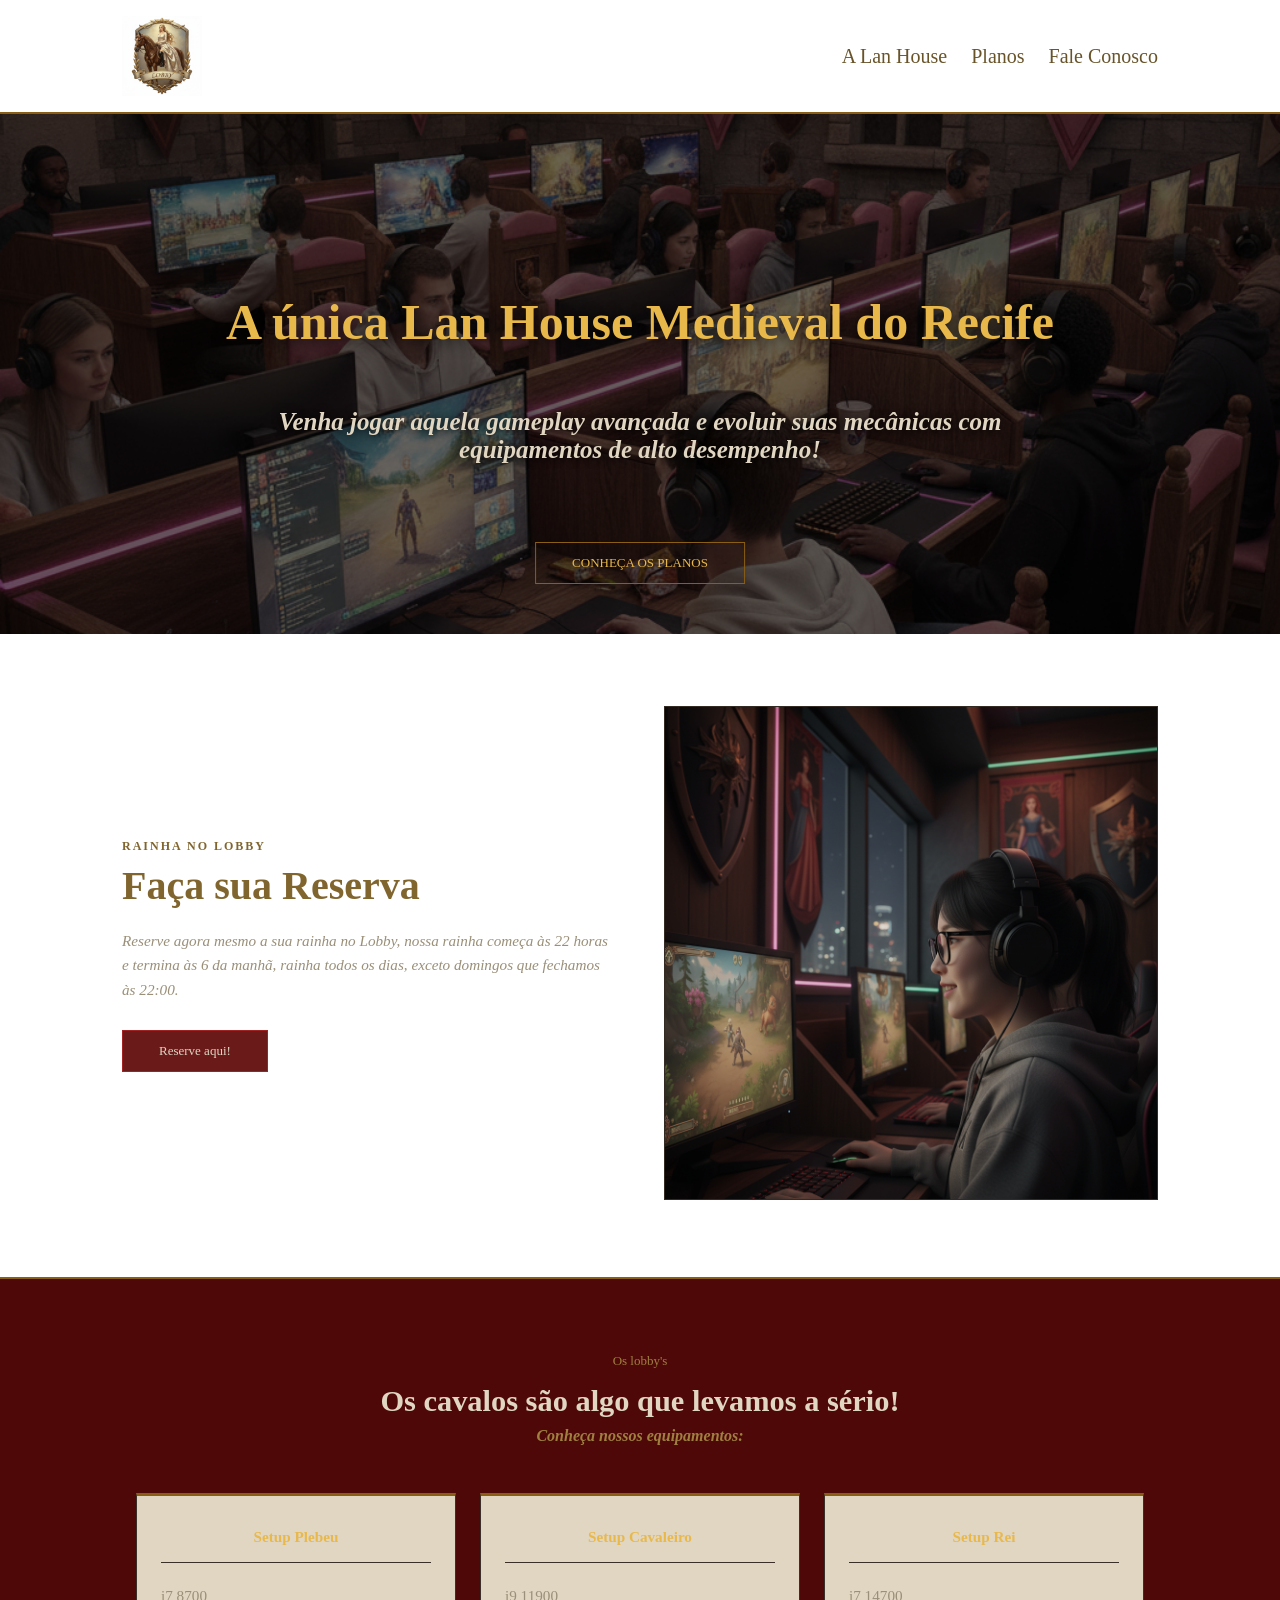
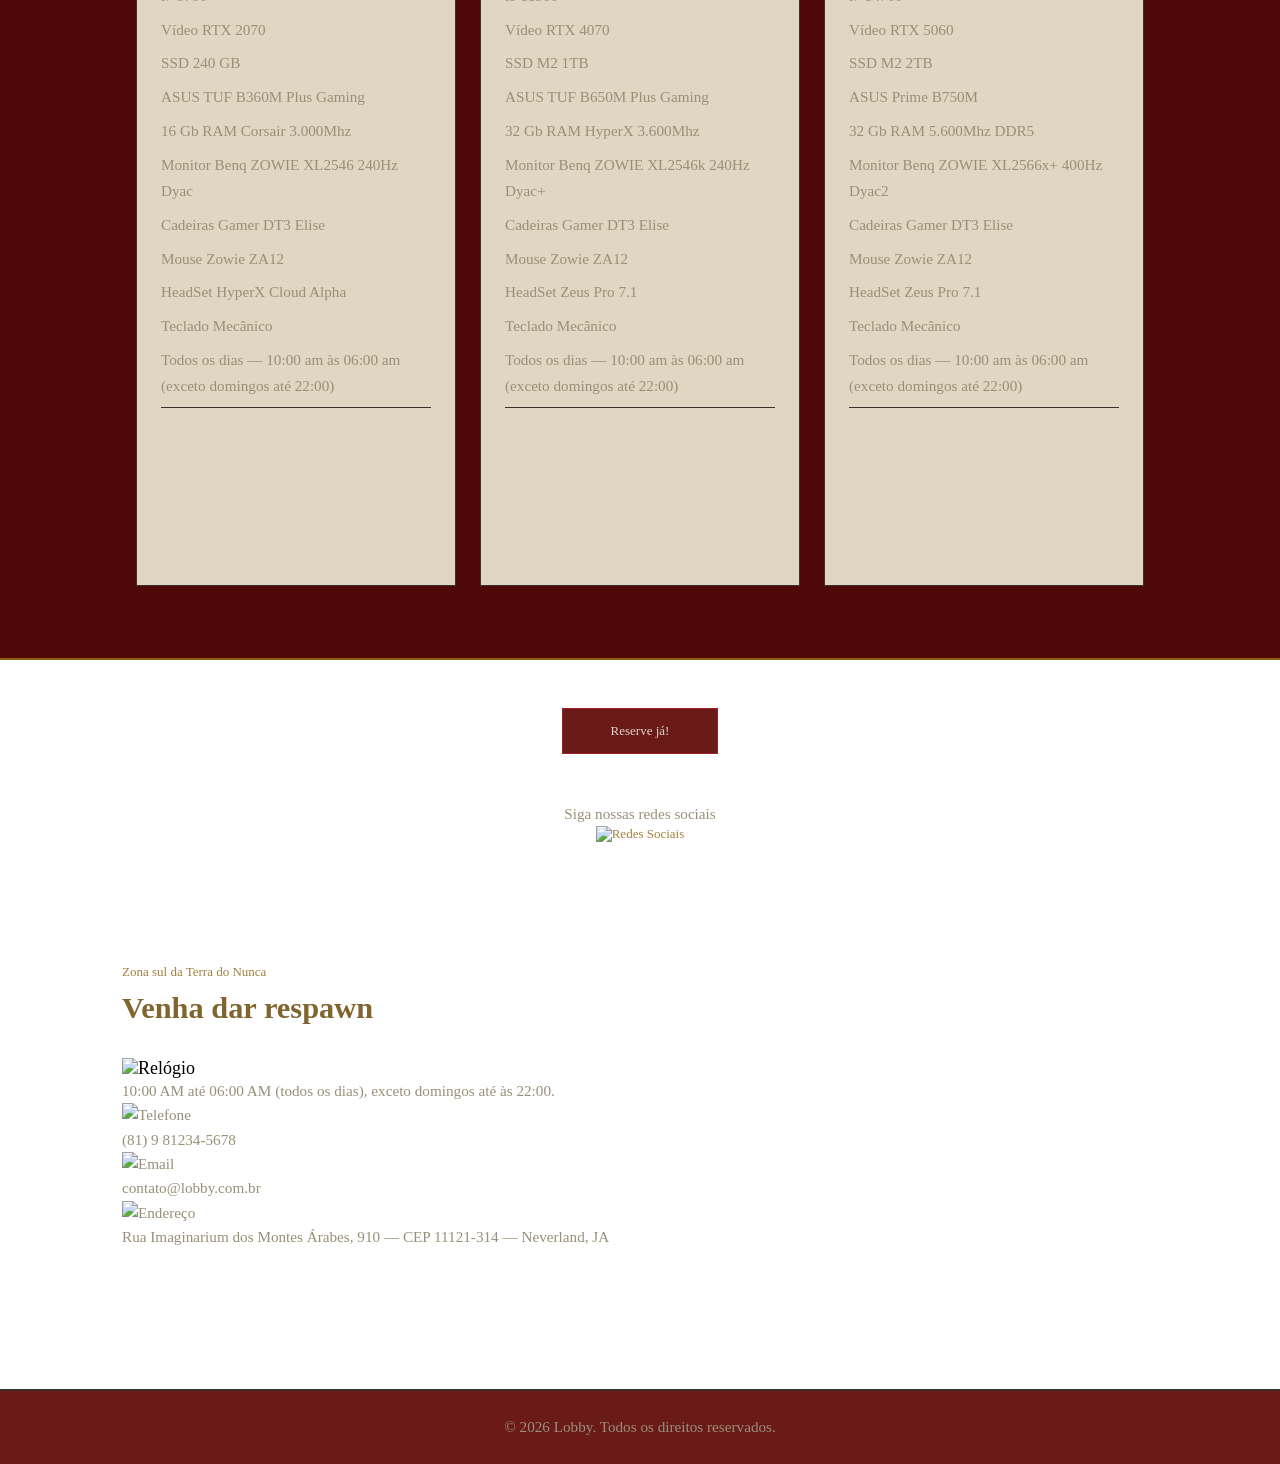
==== index.html @ e4a9f6ae "implementando css e ajustando o html" ====
<!DOCTYPE html>
<html lang="pt-br">

<head>
  <meta charset="UTF-8">
  <meta name="viewport" content="width=device-width, initial-scale=1.0">
  <link rel="stylesheet" href="./css/style.css">
  <title>Lobby</title>
</head>

<body>

  <header class="navbar">
    <div class="header">
      <img id="logo" src="./img/brasao lobby.png" alt="Logo lobby">
      <nav class="nav-links">
        <a href="">A Lan House</a>
        <a href="">Planos</a>
        <a href="">Fale Conosco</a>
      </nav>
    </div>
  </header>

  <main>

    <div class="pai">
      <img id="clientesJogando" src="./img/clientes jogando.png" alt="clientes jogando na lan house">
      <h1 id="textoCima">A única Lan House Medieval do Recife</h1>
      <h3 id="textoMeio">Venha jogar aquela gameplay avançada e evoluir suas mecânicas com equipamentos de alto desempenho!</h3>
      <button id="butaoConheca">CONHEÇA OS PLANOS</button>
    </div>

    <div class="rainha">
      <div class="rainhaTexto">
        <h1 id="tituloTag">RAINHA NO LOBBY</h1>
        <h1 id="tituloPrincipal">Faça sua Reserva</h1>
        <p>Reserve agora mesmo a sua rainha no Lobby, nossa rainha começa às 22 horas e termina às 6 da manhã, rainha todos os dias, exceto domingos que fechamos às 22:00.</p>
        <button>Reserve aqui!</button>
      </div>
      <div class="rainhaImg">
        <img src="./img/cliente concentrada.png" alt="Cliente concentrada">
      </div>
    </div>

    <div class="container">
      <p>Os lobby's</p>
      <h2>Os cavalos são algo que levamos a sério!</h2>
      <h3>Conheça nossos equipamentos:</h3>

      <div class="flex-item">

        <div class="item">
          <h4>Setup Plebeu</h4>
          <ul>
            <li>i7 8700</li>
            <li>Vídeo RTX 2070</li>
            <li>SSD 240 GB</li>
            <li>ASUS TUF B360M Plus Gaming</li>
            <li>16 Gb RAM Corsair 3.000Mhz</li>
            <li>Monitor Benq ZOWIE XL2546 240Hz Dyac</li>
            <li>Cadeiras Gamer DT3 Elise</li>
            <li>Mouse Zowie ZA12</li>
            <li>HeadSet HyperX Cloud Alpha</li>
            <li>Teclado Mecânico</li>
            <li>Todos os dias — 10:00 am às 06:00 am (exceto domingos até 22:00)</li>
            <li class="valores">
              Avulso: R$ 14,00<br>
              Pacote 3h: R$ 36,00<br>
              Pacote 6h: R$ 70,00<br>
              Pacote 8h: R$ 90,00<br>
              Corujão: R$ 115,00</li>
          </ul>
        </div>

        <div class="item">
          <h4>Setup Cavaleiro</h4>
          <ul>
            <li>i9 11900</li>
            <li>Vídeo RTX 4070</li>
            <li>SSD M2 1TB</li>
            <li>ASUS TUF B650M Plus Gaming</li>
            <li>32 Gb RAM HyperX 3.600Mhz</li>
            <li>Monitor Benq ZOWIE XL2546k 240Hz Dyac+</li>
            <li>Cadeiras Gamer DT3 Elise</li>
            <li>Mouse Zowie ZA12</li>
            <li>HeadSet Zeus Pro 7.1</li>
            <li>Teclado Mecânico</li>
            <li>Todos os dias — 10:00 am às 06:00 am (exceto domingos até 22:00)</li>
            <li class="valores">
              Avulso: R$ 16,00<br>
              Pacote 3h: R$ 45,00<br>
              Pacote 6h: R$ 85,00<br>
              Pacote 8h: R$ 110,00<br>
              Corujão: R$ 130,00</li>
          </ul>
        </div>

        <div class="item">
          <h4>Setup Rei</h4>
          <ul>
            <li>i7 14700</li>
            <li>Vídeo RTX 5060</li>
            <li>SSD M2 2TB</li>
            <li>ASUS Prime B750M</li>
            <li>32 Gb RAM 5.600Mhz DDR5</li>
            <li>Monitor Benq ZOWIE XL2566x+ 400Hz Dyac2</li>
            <li>Cadeiras Gamer DT3 Elise</li>
            <li>Mouse Zowie ZA12</li>
            <li>HeadSet Zeus Pro 7.1</li>
            <li>Teclado Mecânico</li>
            <li>Todos os dias — 10:00 am às 06:00 am (exceto domingos até 22:00)</li>
            <li class="valores">
              Avulso: R$ 18,00<br>
              Pacote 3h: R$ 50,00<br>
              Pacote 6h: R$ 95,00<br>
              Pacote 8h: R$ 125,00<br>
              Corujão: R$ 150,00</li>
          </ul>
        </div>

      </div>
    
    </div>

      <button class="btnReserva">Reserve já!</button>
    </section>

    <section class="redesSociais">
      <p>Siga nossas redes sociais</p>
      <img src="" alt="Redes Sociais" id="redesSociais">
    </section>

    <section class="contato">
      <div class="contatoTexto">
        <p class="contatoTag">Zona sul da Terra do Nunca</p>
        <h3>Venha dar respawn</h3>
        <div class="contato-info">
          <img src="" alt="Relógio">
          <p>10:00 AM até 06:00 AM (todos os dias), exceto domingos até às 22:00.</p>
        </div>
        <div class="contatoInfo">
          <img src="" alt="Telefone">
          <p>(81) 9 81234-5678</p>
        </div>
        <div class="contatoInfo">
          <img src="" alt="Email">
          <p>contato@lobby.com.br</p>
        </div>
        <div class="contatoInfo">
          <img src="" alt="Endereço">
          <p>Rua Imaginarium dos Montes Árabes, 910 — CEP 11121-314 — Neverland, JA</p>
        </div>
      </div>
      <div class="contato-mapa">
        <iframe
          src="https://www.google.com/maps/embed?pb=!1m18!1m12!1m3!1d303489.3797842228!2d-34.996621521874985!3d-7.655274300000003!2m3!1f0!2f0!3f0!3m2!1i1024!2i768!4f13.1!3m3!1m2!1s0x7ab5d004c0c1c77%3A0x154f87328daaef0c!2sNeverland!5e1!3m2!1spt-BR!2sbr!4v1779246583661!5m2!1spt-BR!2sbr"
          width="100%" height="350" style="border:0;" allowfullscreen="" loading="lazy"
          referrerpolicy="no-referrer-when-downgrade">
        </iframe>
      </div>
    </section>

  </main>

  <footer class="footer">
    <p>© 2026 Lobby. Todos os direitos reservados.</p>
  </footer>

  <script src="./script.js"></script>
</body>

</html>
---- css/style.css ----
* {
  margin: 0;
  padding: 0;
  box-sizing: border-box;
}

body {
  font-family: 'Crimson Text', serif;
  font-size: 18px;
}

.navbar {
  background-color: #fff;
  border-bottom: 2px solid #8a5e14;
}

.header {
  display: flex;
  align-items: center;
  justify-content: space-between;
  max-width: 1100px;
  margin: 0 auto;
  padding: 16px 32px;
}

#logo {
  height: 80px;
  width: 80px;
  object-fit: contain;
}

.nav-links {
  display: flex;
  gap: 24px;
}

.nav-links a {
  color: #69542a;
  text-decoration: none;
  font-family: 'Cinzel', serif;
  font-size: 20px;
  transition: color 0.2s;
}

.nav-links a:hover {
  color: #a08040;
}

.pai {
  position: relative;
}

.pai #clientesJogando {
  width: 100%;
  height: 520px;
  object-fit: cover;
  display: block;
  filter: brightness(0.4) sepia(0.2);
}

.pai h1 {
  position: absolute;
  top: 40%;
  left: 50%;
  transform: translate(-50%, -50%);
  text-align: center;
  width: 80%;
  font-family: 'Cinzel', serif;
  font-size: 50px;
  color: #e8b84b;
  text-shadow: 0 2px 16px rgba(0,0,0,0.8);
}

.pai h3 {
  position: absolute;
  top: 62%;
  left: 50%;
  transform: translate(-50%, -50%);
  text-align: center;
  width: 60%;
  font-size: 25px;
  font-style: italic;
  color: #e0d6c2;
  text-shadow: 0 1px 10px rgba(0,0,0,0.9);
}

.pai button {
  position: absolute;
  bottom: 50px;
  left: 50%;
  transform: translateX(-50%);
  background: transparent;
  color: #e8b84b;
  border: 1px solid #8a5e14;
  font-family: 'Cinzel', serif;
  font-size: 13px;
  padding: 12px 36px;
  cursor: pointer;
  transition: background 0.2s, color 0.2s;
}

.pai button:hover {
  background: #8a5e14;
  color: #fff;
}

.rainha {
  display: flex;
  align-items: center;
  gap: 48px;
  max-width: 1100px;
  margin: 0 auto;
  padding: 72px 32px;
}

.rainhaTexto {
  flex: 1;
}

#tituloTag {
  font-family: 'Cinzel', serif;
  font-size: 12px;
  font-weight: bold;
  color: #81652e;
  letter-spacing: 2px;
  margin-bottom: 8px;
}

#tituloPrincipal {
  font-family: 'Cinzel', serif;
  font-size: 2.5rem;
  color: #81652e;
  margin: 0 0 20px;
}

.rainhaTexto p {
  color: #9a8f78;
  font-style: italic;
  margin-bottom: 28px;
  line-height: 1.6;
}

.rainhaTexto button {
  background: #6b1a1a;
  color: #e0d6c2;
  border: 1px solid #a02222;
  font-family: 'Cinzel', serif;
  font-size: 13px;
  padding: 12px 36px;
  cursor: pointer;
  transition: background 0.2s;
}

.rainhaTexto button:hover {
  background: #a02222;
}

.rainhaImg {
  flex: 1;
}

.rainhaImg img {
  width: 100%;
  border: 1px solid #3a3028;
  filter: brightness(0.85) sepia(0.1);
}

.container {
  background: #4e0808;
  border-top: 2px solid #8a5e14;
  border-bottom: 2px solid #8a5e14;
  padding: 72px 32px;
  text-align: center;
}

.container > p {
  font-family: 'Cinzel', serif;
  font-size: 13px;
  color: #a08040;
  margin-bottom: 12px;
}

.container > h2 {
  font-family: 'Cinzel', serif;
  font-size: 1.9rem;
  color: #e0d6c2;
  margin-bottom: 8px;
}

.container > h3 {
  font-size: 1rem;
  font-style: italic;
  color: #a08040;
  margin-bottom: 48px;
}

.flex-item {
  display: flex;
  gap: 24px;
  justify-content: center;
  flex-wrap: wrap;
}

.item {
  flex: 1;
  min-width: 260px;
  max-width: 320px;
  background: #e0d6c2;
  border: 1px solid #3a3028;
  border-top: 3px solid #8a5e14;
  padding: 32px 24px;
  text-align: left;
  transition: border-top-color 0.2s;
}

.item:hover {
  border-top-color: #e8b84b;
}

.item h4 {
  font-family: 'Cinzel', serif;
  font-size: 0.95rem;
  color: #e8b84b;
  text-align: center;
  padding-bottom: 16px;
  margin-bottom: 20px;
  border-bottom: 1px solid #3a3028;
}

.item ul {
  list-style: none;
  padding: 0;
}

.item li {
  color: #9a8f78;
  font-size: 0.95rem;
  line-height: 1.7;
  margin-bottom: 8px;
}

.item li.valores {
  color: #e0d6c2;
  border-top: 1px solid #3a3028;
  padding-top: 16px;
  margin-top: 8px;
  margin-bottom: 0;
}

.btnReserva {
  display: block;
  margin: 48px auto 0;
  background: #6b1a1a;
  color: #e0d6c2;
  border: 1px solid #a02222;
  font-family: 'Cinzel', serif;
  font-size: 13px;
  padding: 14px 48px;
  cursor: pointer;
  transition: background 0.2s;
}

.btnReserva:hover {
  background: #a02222;
}

.redesSociais {
  text-align: center;
  padding: 48px 32px;
  font-family: 'Cinzel', serif;
  font-size: 13px;
  color: #a08040;
}

.contato {
  display: flex;
  align-items: flex-start;
  gap: 48px;
  max-width: 1100px;
  margin: 0 auto;
  padding: 72px 32px;
}

.contatoTexto {
  flex: 1;
}

.contatoTag {
  font-family: 'Cinzel', serif;
  font-size: 13px;
  color: #a08040;
  margin-bottom: 8px;
}

.contatoTexto h3 {
  font-family: 'Cinzel', serif;
  font-size: 1.9rem;
  color: #81652e;
  margin-bottom: 32px;
}

.contatoInfo img {
  width: 20px;
  height: 20px;
  object-fit: contain;
}

.contatoInfo p {
  color: #9a8f78;
  font-size: 0.95rem;
  line-height: 1.6;
}

.contatoInfo, p {
  color: #9a8f78;
  font-size: 0.95rem;
  line-height: 1.6;
}

.contatoMapa {
  flex: 1;
}

.contatoMapa iframe {
  width: 100%;
  border: 1px solid #3a3028;
}

.footer {
  background: #6b1a1a;
  border-top: 2px solid #3a3028;
  text-align: center;
  padding: 24px 32px;
  font-family: 'Cinzel', serif;
  font-size: 12px;
  color: #69542a;
}
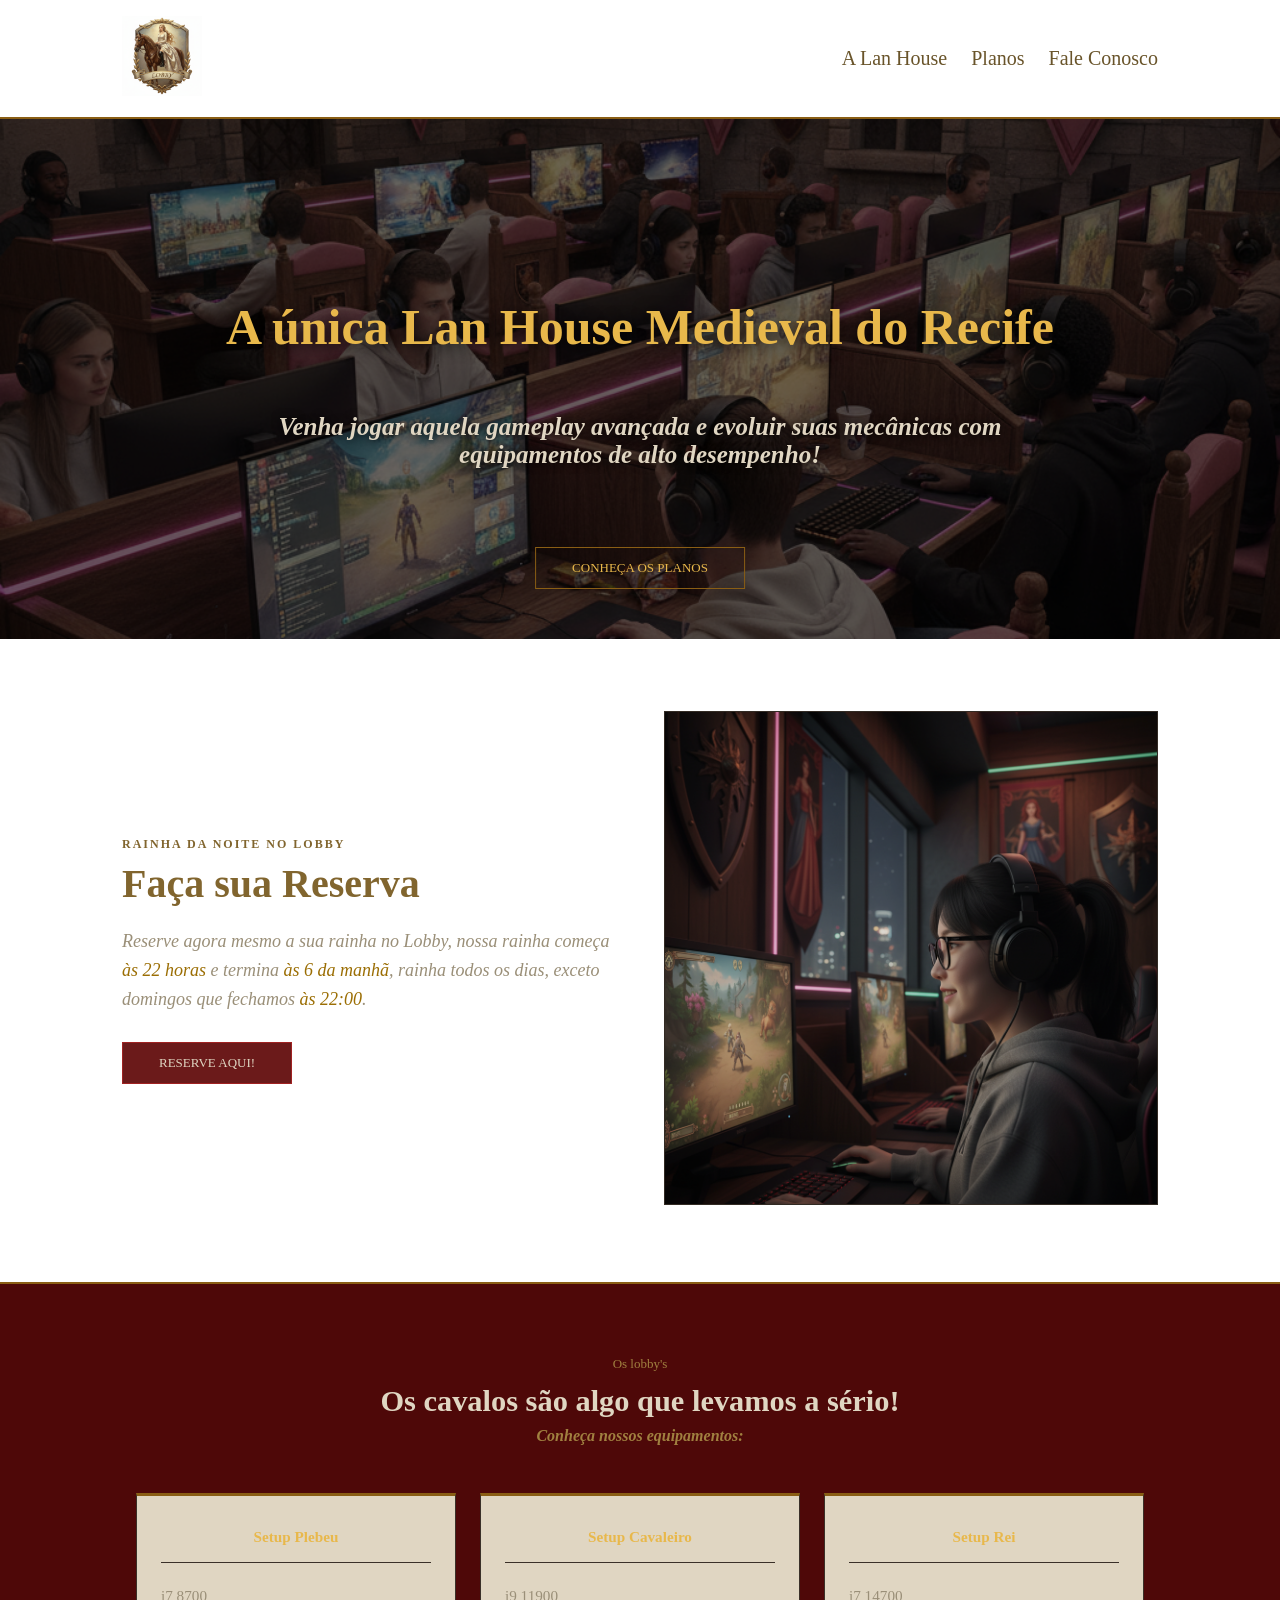
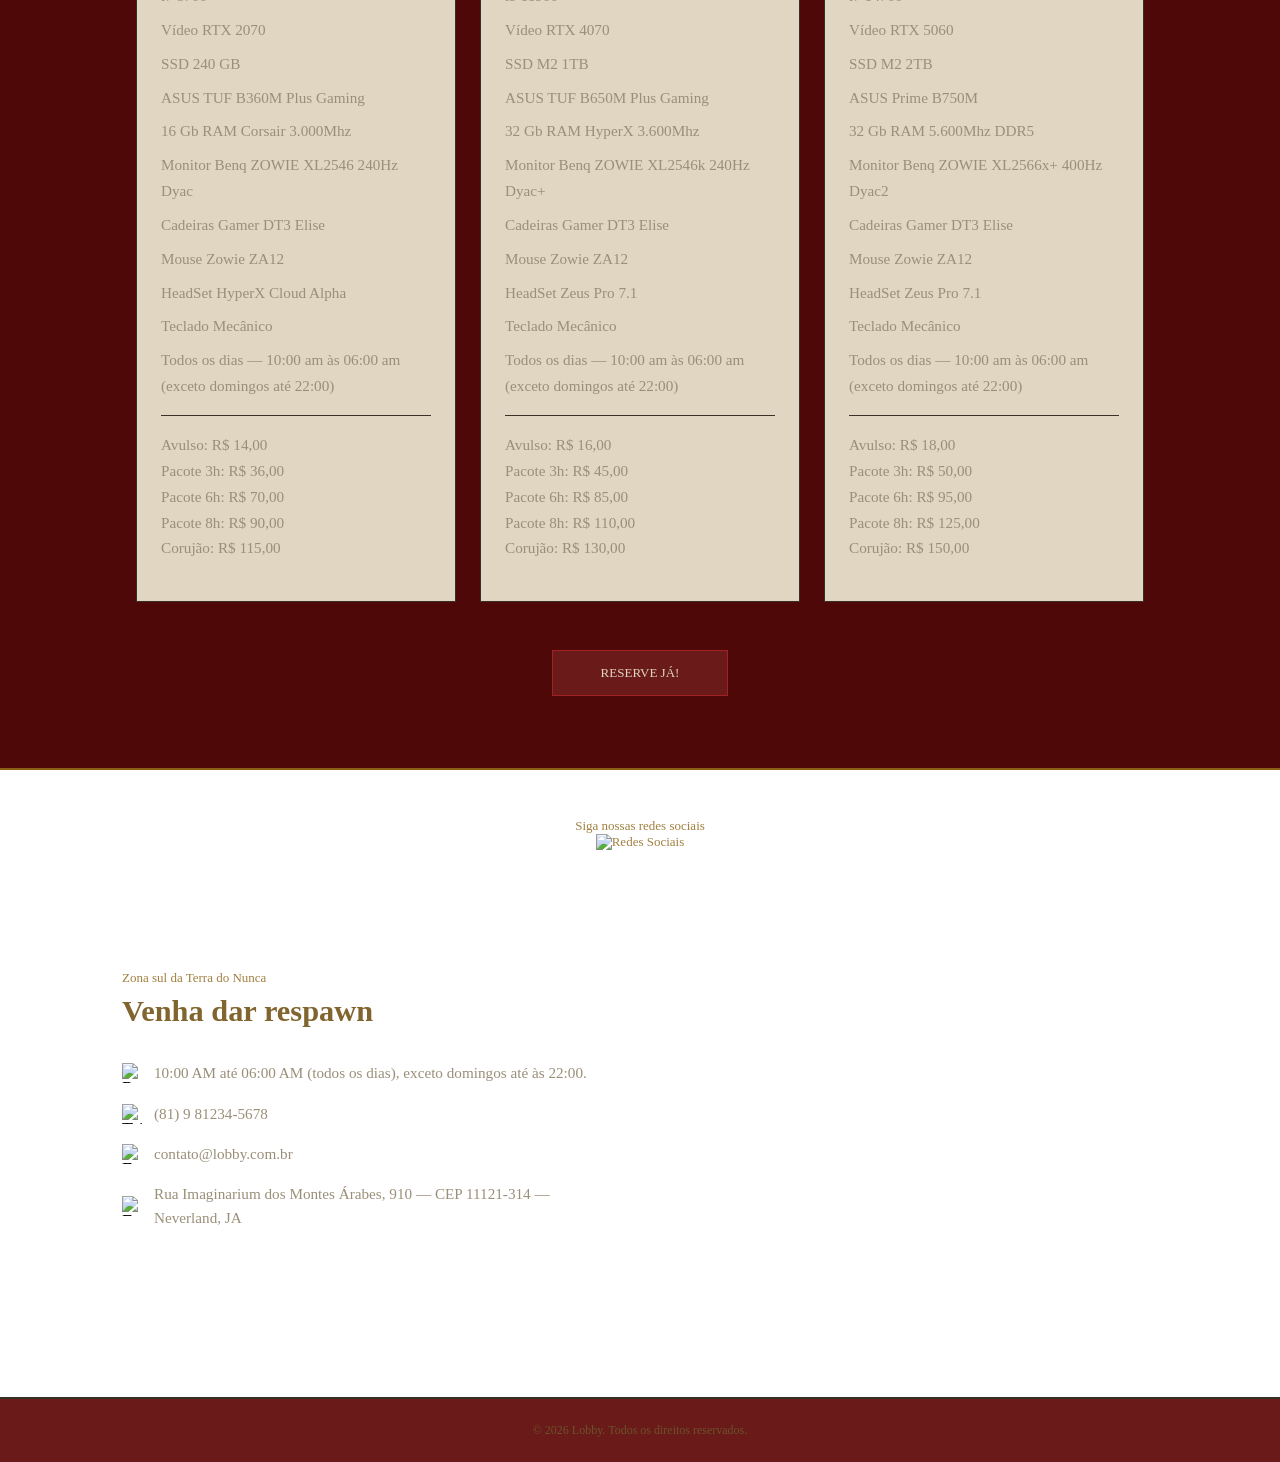
==== commit 299c4ce0: "Adicicionando forms" ====
--- a/index.html
+++ b/index.html
@@ -12,10 +12,10 @@
 
   <header class="navbar">
     <div class="header">
-      <img id="logo" src="./img/brasao lobby.png" alt="Logo lobby">
+      <a href="./index.html"><img id="logo" src="./img/brasao lobby.png" alt="Logo lobby"></a>
       <nav class="nav-links">
         <a href="">A Lan House</a>
-        <a href="">Planos</a>
+        <a href="./forms.html">Planos</a>
         <a href="">Fale Conosco</a>
       </nav>
     </div>
@@ -23,33 +23,36 @@
 
   <main>
 
-    <div class="pai">
-      <img id="clientesJogando" src="./img/clientes jogando.png" alt="clientes jogando na lan house">
-      <h1 id="textoCima">A única Lan House Medieval do Recife</h1>
-      <h3 id="textoMeio">Venha jogar aquela gameplay avançada e evoluir suas mecânicas com equipamentos de alto desempenho!</h3>
-      <button id="butaoConheca">CONHEÇA OS PLANOS</button>
-    </div>
+    <section class="hero">
+      <img id="hero-imagem" src="./img/clientes jogando.png" alt="Clientes jogando na lan house">
+      <h1 id="hero-titulo">A única Lan House Medieval do Recife</h1>
+      <h3 id="hero-subtitulo">Venha jogar aquela gameplay avançada e evoluir suas mecânicas com equipamentos de alto
+        desempenho!</h3>
+      <button id="hero-botao">CONHEÇA OS PLANOS</button>
+    </section>
 
-    <div class="rainha">
-      <div class="rainhaTexto">
-        <h1 id="tituloTag">RAINHA NO LOBBY</h1>
-        <h1 id="tituloPrincipal">Faça sua Reserva</h1>
-        <p>Reserve agora mesmo a sua rainha no Lobby, nossa rainha começa às 22 horas e termina às 6 da manhã, rainha todos os dias, exceto domingos que fechamos às 22:00.</p>
+    <section class="banner-reserva">
+      <div class="banner-reserva-texto">
+        <h1 class="banner-reserva-tag">RAINHA DA NOITE NO LOBBY</h1>
+        <h1 class="banner-reserva-titulo">Faça sua Reserva</h1>
+        <p>Reserve agora mesmo a sua rainha no Lobby, nossa rainha começa <span>às 22 horas</span> e termina <span>às 6
+            da manhã</span>, rainha
+          todos os dias, exceto domingos que fechamos <span>às 22:00</span>.</p>
         <button>Reserve aqui!</button>
       </div>
-      <div class="rainhaImg">
+      <div class="banner-reserva-imagem">
         <img src="./img/cliente concentrada.png" alt="Cliente concentrada">
       </div>
-    </div>
+    </section>
 
-    <div class="container">
-      <p>Os lobby's</p>
-      <h2>Os cavalos são algo que levamos a sério!</h2>
-      <h3>Conheça nossos equipamentos:</h3>
+    <section class="planos-container">
+      <p class="planos-tag">Os lobby's</p>
+      <h2 class="planos-titulo">Os cavalos são algo que levamos a sério!</h2>
+      <h3 class="planos-subtitulo">Conheça nossos equipamentos:</h3>
 
-      <div class="flex-item">
+      <div class="planos-lista">
 
-        <div class="item">
+        <div class="plano-item">
           <h4>Setup Plebeu</h4>
           <ul>
             <li>i7 8700</li>
@@ -63,16 +66,20 @@
             <li>HeadSet HyperX Cloud Alpha</li>
             <li>Teclado Mecânico</li>
             <li>Todos os dias — 10:00 am às 06:00 am (exceto domingos até 22:00)</li>
-            <li class="valores">
-              Avulso: R$ 14,00<br>
-              Pacote 3h: R$ 36,00<br>
-              Pacote 6h: R$ 70,00<br>
-              Pacote 8h: R$ 90,00<br>
-              Corujão: R$ 115,00</li>
+            <div class="plano-valores">
+              <ul>
+                <li>
+                  Avulso: R$ 14,00<br>
+                  Pacote 3h: R$ 36,00<br>
+                  Pacote 6h: R$ 70,00<br>
+                  Pacote 8h: R$ 90,00<br>
+                  Corujão: R$ 115,00</li>
+              </ul>
+            </div>
           </ul>
         </div>
 
-        <div class="item">
+        <div class="plano-item">
           <h4>Setup Cavaleiro</h4>
           <ul>
             <li>i9 11900</li>
@@ -86,7 +93,7 @@
             <li>HeadSet Zeus Pro 7.1</li>
             <li>Teclado Mecânico</li>
             <li>Todos os dias — 10:00 am às 06:00 am (exceto domingos até 22:00)</li>
-            <li class="valores">
+            <li class="plano-valores">
               Avulso: R$ 16,00<br>
               Pacote 3h: R$ 45,00<br>
               Pacote 6h: R$ 85,00<br>
@@ -95,7 +102,7 @@
           </ul>
         </div>
 
-        <div class="item">
+        <div class="plano-item">
           <h4>Setup Rei</h4>
           <ul>
             <li>i7 14700</li>
@@ -109,7 +116,7 @@
             <li>HeadSet Zeus Pro 7.1</li>
             <li>Teclado Mecânico</li>
             <li>Todos os dias — 10:00 am às 06:00 am (exceto domingos até 22:00)</li>
-            <li class="valores">
+            <li class="plano-valores">
               Avulso: R$ 18,00<br>
               Pacote 3h: R$ 50,00<br>
               Pacote 6h: R$ 95,00<br>
@@ -119,38 +126,45 @@
         </div>
 
       </div>
-    
-    </div>
 
-      <button class="btnReserva">Reserve já!</button>
+      <button class="planos-botao-reserva">Reserve já!</button>
     </section>
 
-    <section class="redesSociais">
+    <section class="redes-sociais">
       <p>Siga nossas redes sociais</p>
-      <img src="" alt="Redes Sociais" id="redesSociais">
+      <img src="" alt="Redes Sociais">
     </section>
 
     <section class="contato">
-      <div class="contatoTexto">
-        <p class="contatoTag">Zona sul da Terra do Nunca</p>
+
+      <div class="contato-texto">
+
+        <p class="contato-tag">Zona sul da Terra do Nunca</p>
+
         <h3>Venha dar respawn</h3>
+
         <div class="contato-info">
           <img src="" alt="Relógio">
           <p>10:00 AM até 06:00 AM (todos os dias), exceto domingos até às 22:00.</p>
         </div>
-        <div class="contatoInfo">
+
+        <div class="contato-info">
           <img src="" alt="Telefone">
           <p>(81) 9 81234-5678</p>
         </div>
-        <div class="contatoInfo">
+
+        <div class="contato-info">
           <img src="" alt="Email">
           <p>contato@lobby.com.br</p>
         </div>
-        <div class="contatoInfo">
+
+        <div class="contato-info">
           <img src="" alt="Endereço">
           <p>Rua Imaginarium dos Montes Árabes, 910 — CEP 11121-314 — Neverland, JA</p>
         </div>
+
       </div>
+
       <div class="contato-mapa">
         <iframe
           src="https://www.google.com/maps/embed?pb=!1m18!1m12!1m3!1d303489.3797842228!2d-34.996621521874985!3d-7.655274300000003!2m3!1f0!2f0!3f0!3m2!1i1024!2i768!4f13.1!3m3!1m2!1s0x7ab5d004c0c1c77%3A0x154f87328daaef0c!2sNeverland!5e1!3m2!1spt-BR!2sbr!4v1779246583661!5m2!1spt-BR!2sbr"
@@ -158,6 +172,7 @@
           referrerpolicy="no-referrer-when-downgrade">
         </iframe>
       </div>
+
     </section>
 
   </main>
--- a/css/style.css
+++ b/css/style.css
@@ -46,11 +46,11 @@
   color: #a08040;
 }
 
-.pai {
+.hero {
   position: relative;
 }
 
-.pai #clientesJogando {
+#hero-imagem {
   width: 100%;
   height: 520px;
   object-fit: cover;
@@ -58,7 +58,7 @@
   filter: brightness(0.4) sepia(0.2);
 }
 
-.pai h1 {
+#hero-titulo {
   position: absolute;
   top: 40%;
   left: 50%;
@@ -68,10 +68,10 @@
   font-family: 'Cinzel', serif;
   font-size: 50px;
   color: #e8b84b;
-  text-shadow: 0 2px 16px rgba(0,0,0,0.8);
-}
-
-.pai h3 {
+  text-shadow: 0 2px 16px rgba(0, 0, 0, 0.8);
+}
+
+#hero-subtitulo {
   position: absolute;
   top: 62%;
   left: 50%;
@@ -81,10 +81,14 @@
   font-size: 25px;
   font-style: italic;
   color: #e0d6c2;
-  text-shadow: 0 1px 10px rgba(0,0,0,0.9);
-}
-
-.pai button {
+  text-shadow: 0 1px 10px rgba(0, 0, 0, 0.9);
+}
+
+span {
+  color: #9b6e04;
+}
+
+#hero-botao {
   position: absolute;
   bottom: 50px;
   left: 50%;
@@ -99,12 +103,12 @@
   transition: background 0.2s, color 0.2s;
 }
 
-.pai button:hover {
+#hero-botao:hover {
   background: #8a5e14;
   color: #fff;
 }
 
-.rainha {
+.banner-reserva {
   display: flex;
   align-items: center;
   gap: 48px;
@@ -113,11 +117,11 @@
   padding: 72px 32px;
 }
 
-.rainhaTexto {
+.banner-reserva-texto {
   flex: 1;
 }
 
-#tituloTag {
+.banner-reserva-tag {
   font-family: 'Cinzel', serif;
   font-size: 12px;
   font-weight: bold;
@@ -126,21 +130,21 @@
   margin-bottom: 8px;
 }
 
-#tituloPrincipal {
+.banner-reserva-titulo {
   font-family: 'Cinzel', serif;
   font-size: 2.5rem;
   color: #81652e;
   margin: 0 0 20px;
 }
 
-.rainhaTexto p {
+.banner-reserva-texto p {
   color: #9a8f78;
   font-style: italic;
   margin-bottom: 28px;
   line-height: 1.6;
 }
 
-.rainhaTexto button {
+.banner-reserva-texto button {
   background: #6b1a1a;
   color: #e0d6c2;
   border: 1px solid #a02222;
@@ -149,23 +153,26 @@
   padding: 12px 36px;
   cursor: pointer;
   transition: background 0.2s;
-}
-
-.rainhaTexto button:hover {
+  text-transform: uppercase;
+}
+
+.banner-reserva-texto button:hover {
   background: #a02222;
-}
-
-.rainhaImg {
+  background: #e8b84b;
+  color: #000000;
+}
+
+.banner-reserva-imagem {
   flex: 1;
 }
 
-.rainhaImg img {
+.banner-reserva-imagem img {
   width: 100%;
   border: 1px solid #3a3028;
   filter: brightness(0.85) sepia(0.1);
 }
 
-.container {
+.planos-container {
   background: #4e0808;
   border-top: 2px solid #8a5e14;
   border-bottom: 2px solid #8a5e14;
@@ -173,35 +180,35 @@
   text-align: center;
 }
 
-.container > p {
+.planos-tag {
   font-family: 'Cinzel', serif;
   font-size: 13px;
   color: #a08040;
   margin-bottom: 12px;
 }
 
-.container > h2 {
+.planos-titulo {
   font-family: 'Cinzel', serif;
   font-size: 1.9rem;
   color: #e0d6c2;
   margin-bottom: 8px;
 }
 
-.container > h3 {
+.planos-subtitulo {
   font-size: 1rem;
   font-style: italic;
   color: #a08040;
   margin-bottom: 48px;
 }
 
-.flex-item {
+.planos-lista {
   display: flex;
   gap: 24px;
   justify-content: center;
   flex-wrap: wrap;
 }
 
-.item {
+.plano-item {
   flex: 1;
   min-width: 260px;
   max-width: 320px;
@@ -213,11 +220,11 @@
   transition: border-top-color 0.2s;
 }
 
-.item:hover {
+.plano-item:hover {
   border-top-color: #e8b84b;
 }
 
-.item h4 {
+.plano-item h4 {
   font-family: 'Cinzel', serif;
   font-size: 0.95rem;
   color: #e8b84b;
@@ -227,27 +234,27 @@
   border-bottom: 1px solid #3a3028;
 }
 
-.item ul {
+.plano-item ul {
   list-style: none;
   padding: 0;
 }
 
-.item li {
+.plano-item li {
   color: #9a8f78;
   font-size: 0.95rem;
   line-height: 1.7;
   margin-bottom: 8px;
 }
 
-.item li.valores {
+.plano-valores {
   color: #e0d6c2;
   border-top: 1px solid #3a3028;
   padding-top: 16px;
-  margin-top: 8px;
+  margin-top: 16px;
   margin-bottom: 0;
 }
 
-.btnReserva {
+.planos-botao-reserva {
   display: block;
   margin: 48px auto 0;
   background: #6b1a1a;
@@ -258,13 +265,15 @@
   padding: 14px 48px;
   cursor: pointer;
   transition: background 0.2s;
-}
-
-.btnReserva:hover {
-  background: #a02222;
-}
-
-.redesSociais {
+  text-transform: uppercase;
+}
+
+.planos-botao-reserva:hover {
+  background: #e8b84b;
+  color: #000000;
+}
+
+.redes-sociais {
   text-align: center;
   padding: 48px 32px;
   font-family: 'Cinzel', serif;
@@ -281,49 +290,109 @@
   padding: 72px 32px;
 }
 
-.contatoTexto {
+.contato-texto {
   flex: 1;
 }
 
-.contatoTag {
+.contato-tag {
   font-family: 'Cinzel', serif;
   font-size: 13px;
   color: #a08040;
   margin-bottom: 8px;
 }
 
-.contatoTexto h3 {
+.contato-texto h3 {
   font-family: 'Cinzel', serif;
   font-size: 1.9rem;
   color: #81652e;
   margin-bottom: 32px;
 }
 
-.contatoInfo img {
+.contato-info {
+  display: flex;
+  align-items: center;
+  gap: 12px;
+  margin-bottom: 16px;
+}
+
+.contato-info img {
   width: 20px;
   height: 20px;
   object-fit: contain;
 }
 
-.contatoInfo p {
+.contato-info p {
   color: #9a8f78;
   font-size: 0.95rem;
   line-height: 1.6;
 }
 
-.contatoInfo, p {
-  color: #9a8f78;
-  font-size: 0.95rem;
-  line-height: 1.6;
-}
-
-.contatoMapa {
+.contato-mapa {
   flex: 1;
 }
 
-.contatoMapa iframe {
+.contato-mapa iframe {
   width: 100%;
   border: 1px solid #3a3028;
+}
+
+.pai {
+  display: flex;
+  align-items: center;
+  justify-content: center;
+  padding: 24px 16px;
+
+}
+
+.boasVindas img {
+  width: 100%;
+  height: 300px;
+  padding: 24px 16px;
+  object-fit: contain;
+  border-radius: 750px;
+}
+
+.form {
+  display: flex;
+  flex-direction: column;
+  gap: 16px;
+  width: 100%;
+  max-width: 400px;
+  margin: 0 auto;
+  border: 1px solid #6b1a1a;
+  background-color: #e0d6c2;
+  border-radius: 6px;
+
+}
+
+input {
+  width: 100%;
+  padding: 10px 14px;
+  border: 1px solid #6b1a1a;
+  border-radius: 7px;
+  font-size: 1rem;
+  background-color: #e0d6c2;
+
+}
+
+label {
+  display: block;
+  margin-bottom: 4px;
+  font-size: 0.9rem;
+  color: #69542a;
+
+
+}
+
+select {
+  border: 1px solid #ccc;
+  border-radius: 7px;
+  padding: 8px 3px 8px 1px;
+  font-size: 1rem;
+  cursor: pointer;
+  width: 80px;
+  color: #69542a;
+
 }
 
 .footer {
@@ -334,4 +403,4 @@
   font-family: 'Cinzel', serif;
   font-size: 12px;
   color: #69542a;
-} +}
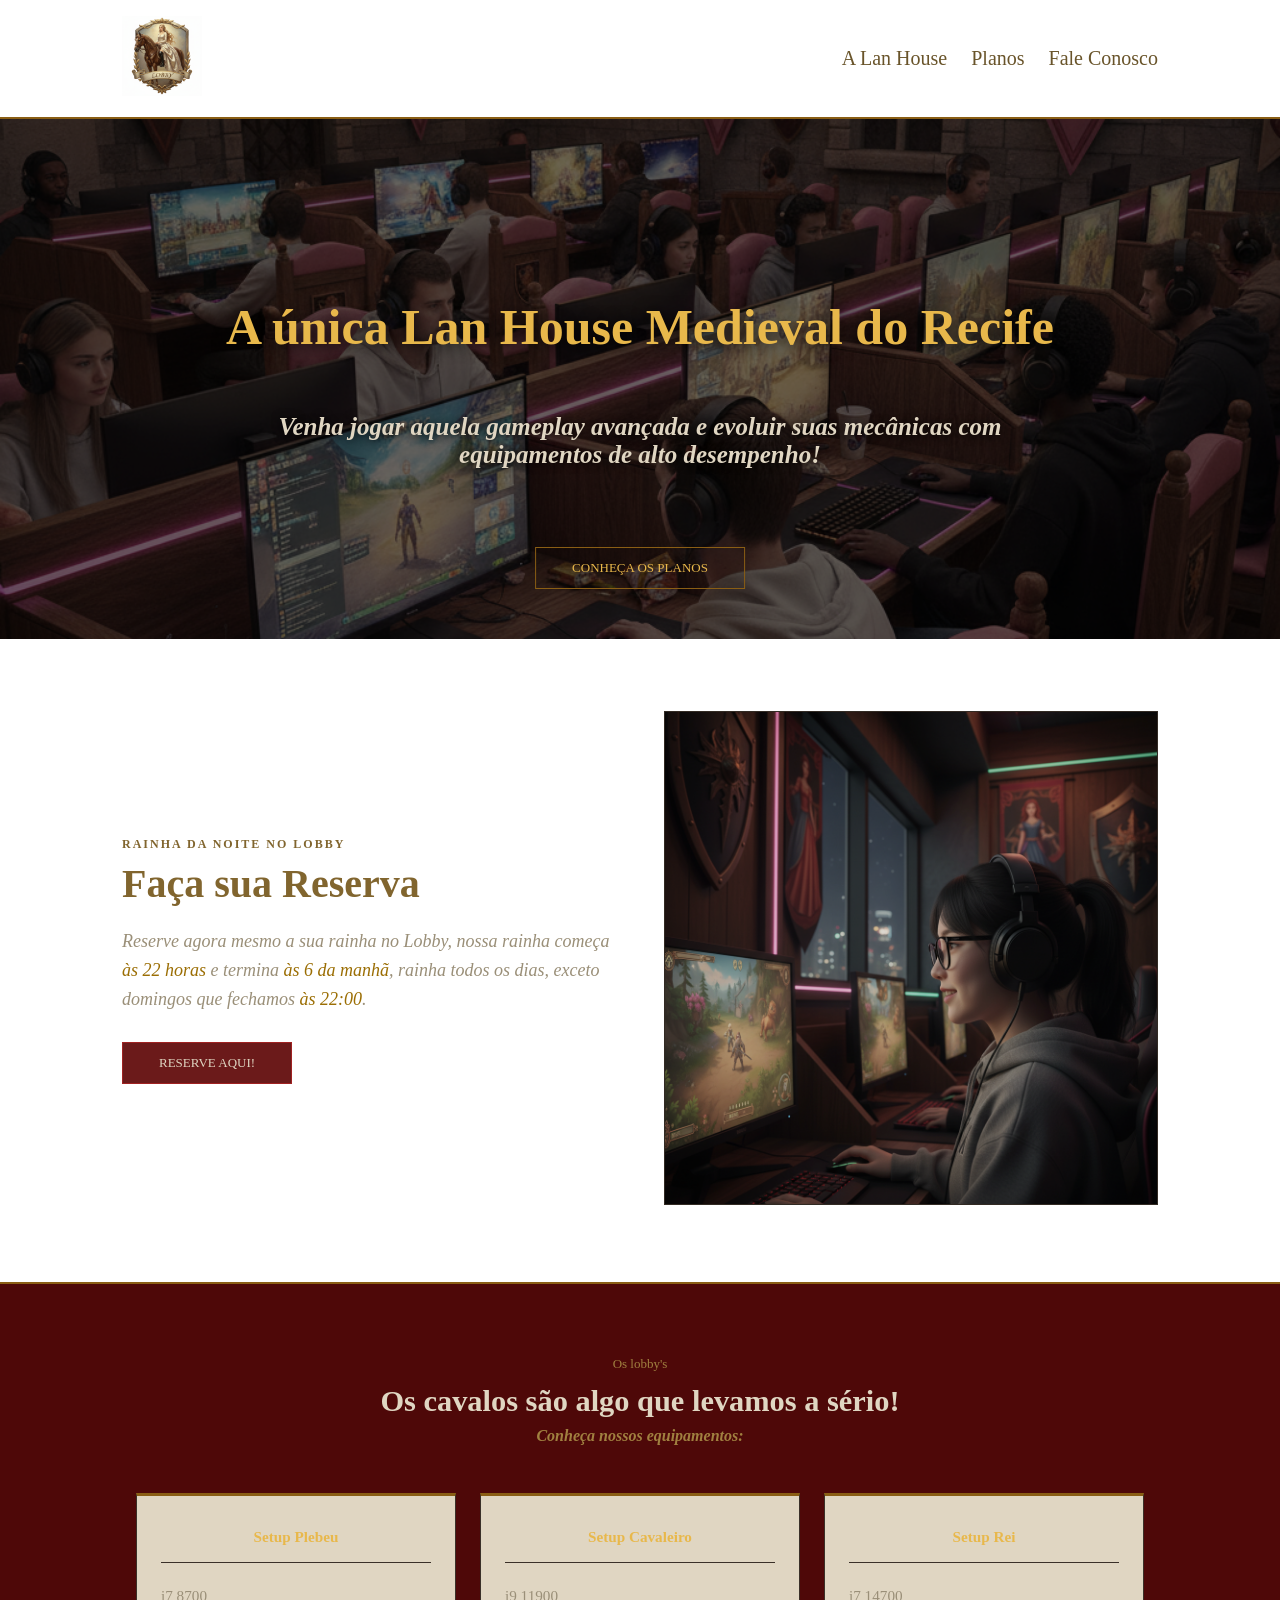
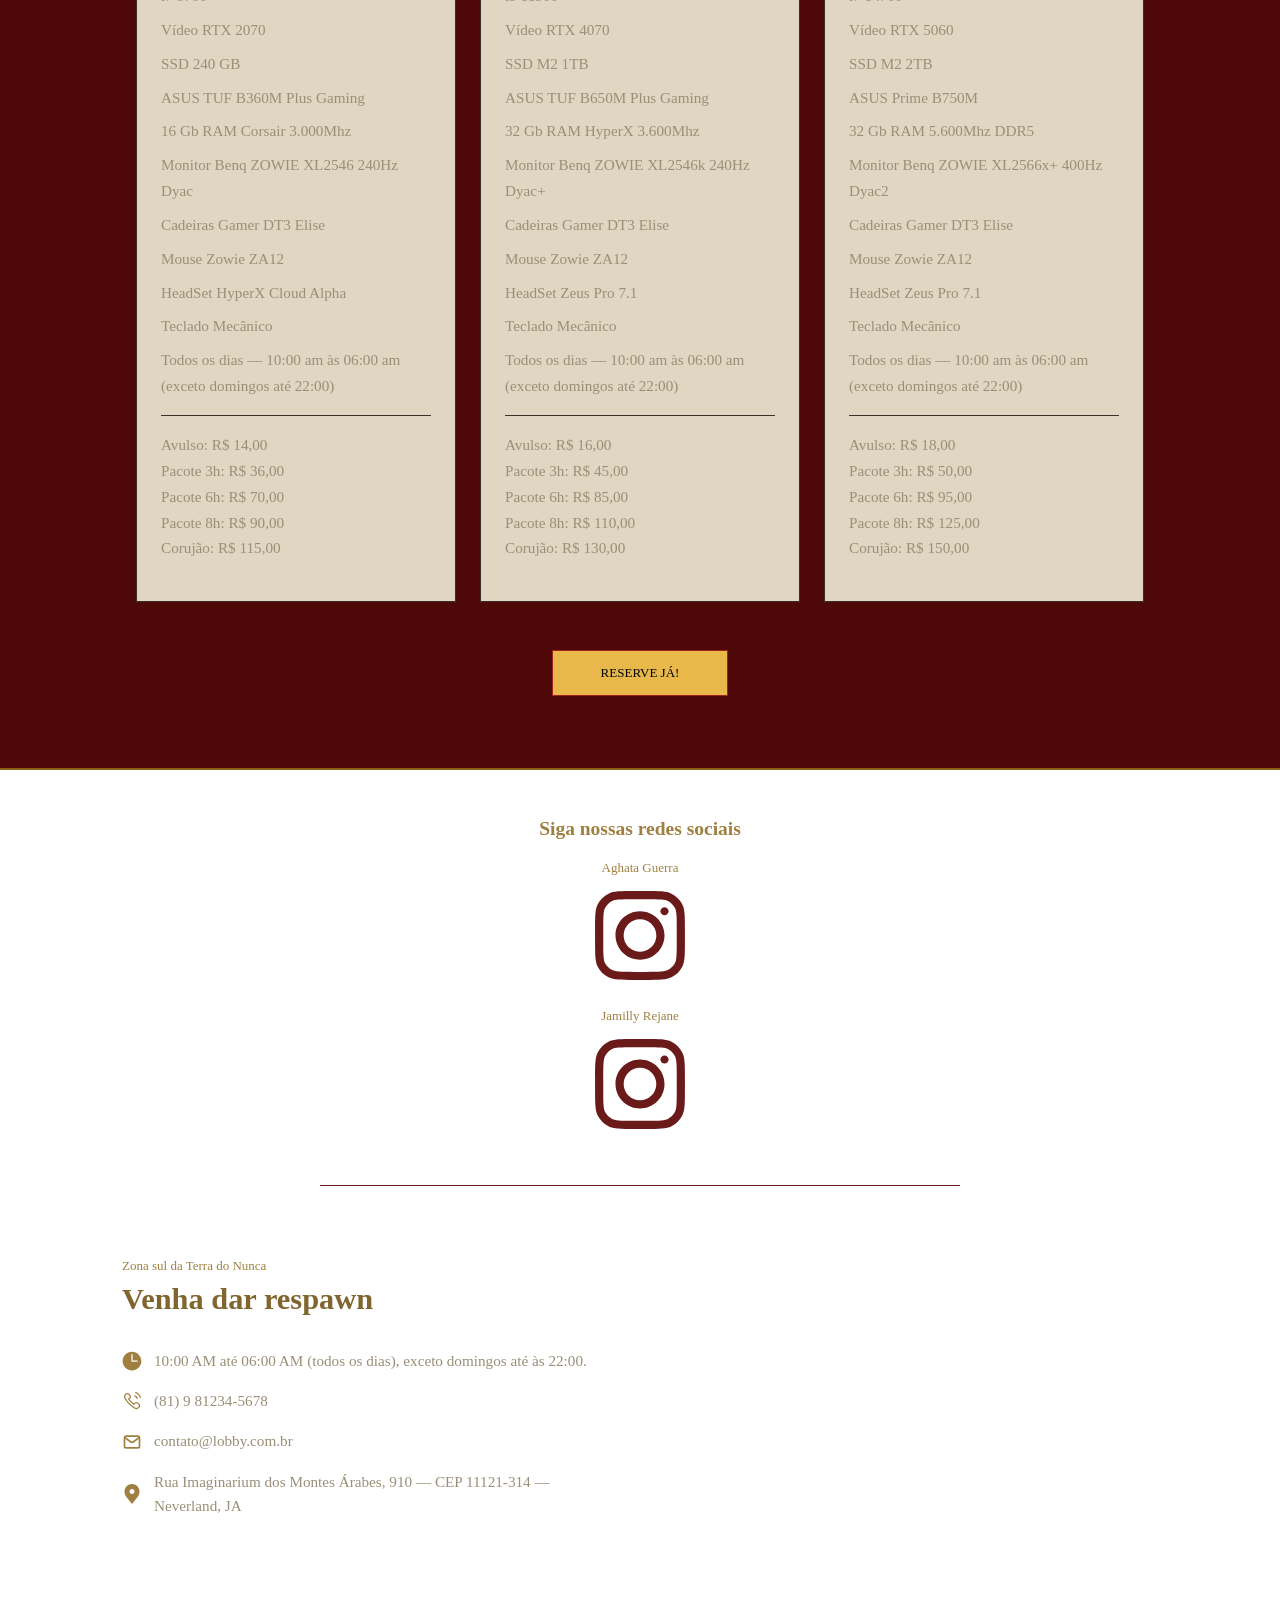
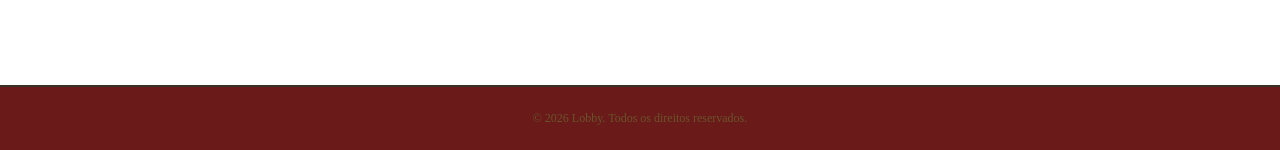
==== commit 22b4a060: "Finalizando CSS do forms e do index" ====
--- a/index.html
+++ b/index.html
@@ -130,10 +130,26 @@
       <button class="planos-botao-reserva">Reserve já!</button>
     </section>
 
+
     <section class="redes-sociais">
-      <p>Siga nossas redes sociais</p>
-      <img src="" alt="Redes Sociais">
-    </section>
+      
+      <div >
+        <h2>Siga nossas redes sociais</h2>
+        <p class="nome">Aghata Guerra</p>
+        <a href="https://www.instagram.com/_aghata_christie_/">
+          <img src="./img/instagram.svg" alt="Redes Sociais" id="instagram">
+
+        </a>
+
+        <p class="nome">Jamilly Rejane</p>
+        <a href="https://www.instagram.com/jamyrs2/">
+          <img src="./img/instagram.svg" alt="Redes Sociais" id="instagram">
+
+        </a>
+      </div>
+
+    </section>
+    <div id="divisao"></div>
 
     <section class="contato">
 
@@ -144,22 +160,22 @@
         <h3>Venha dar respawn</h3>
 
         <div class="contato-info">
-          <img src="" alt="Relógio">
+          <img src="./img/relogio.svg" alt="Relógio">
           <p>10:00 AM até 06:00 AM (todos os dias), exceto domingos até às 22:00.</p>
         </div>
 
         <div class="contato-info">
-          <img src="" alt="Telefone">
+          <img src="./img/telephone.svg" alt="Telefone">
           <p>(81) 9 81234-5678</p>
         </div>
 
         <div class="contato-info">
-          <img src="" alt="Email">
+          <img src="./img/email.svg" alt="Email">
           <p>contato@lobby.com.br</p>
         </div>
 
         <div class="contato-info">
-          <img src="" alt="Endereço">
+          <img src="./img/mapa.svg" alt="Endereço">
           <p>Rua Imaginarium dos Montes Árabes, 910 — CEP 11121-314 — Neverland, JA</p>
         </div>
 
--- a/css/style.css
+++ b/css/style.css
@@ -257,8 +257,8 @@
 .planos-botao-reserva {
   display: block;
   margin: 48px auto 0;
-  background: #6b1a1a;
-  color: #e0d6c2;
+  background: #e8b84b;
+  color: black;
   border: 1px solid #a02222;
   font-family: 'Cinzel', serif;
   font-size: 13px;
@@ -269,8 +269,8 @@
 }
 
 .planos-botao-reserva:hover {
-  background: #e8b84b;
-  color: #000000;
+  background: #6b1a1a;
+  color: #e0d6c2;
 }
 
 .redes-sociais {
@@ -279,6 +279,28 @@
   font-family: 'Cinzel', serif;
   font-size: 13px;
   color: #a08040;
+}
+
+.nome {
+  padding: 20px 0px 10px;
+}
+
+#instagram {
+  padding-top: 1px;
+  width: 8%;
+}
+
+a {
+  text-decoration: none;
+}
+
+#divisao {
+  display: flex;
+  align-items: center;
+  justify-items: center;
+  border-bottom: 1px solid #6b1a1a;
+  width: 50%;
+  margin-left: 25%;
 }
 
 .contato {
@@ -359,9 +381,11 @@
   width: 100%;
   max-width: 400px;
   margin: 0 auto;
-  border: 1px solid #6b1a1a;
+  border: 1px solid #8a5e14;
   background-color: #e0d6c2;
   border-radius: 6px;
+  border-top: 3px solid #8a5e14;
+  padding: 24px;
 
 }
 
@@ -371,7 +395,7 @@
   border: 1px solid #6b1a1a;
   border-radius: 7px;
   font-size: 1rem;
-  background-color: #e0d6c2;
+  background-color: #d1c3b7;
 
 }
 
@@ -380,19 +404,21 @@
   margin-bottom: 4px;
   font-size: 0.9rem;
   color: #69542a;
-
-
 }
 
 select {
-  border: 1px solid #ccc;
+  appearance: none;
+  border: 1px solid #6b1a1a;
   border-radius: 7px;
-  padding: 8px 3px 8px 1px;
+  padding: 8px 3px 10px 1px;
   font-size: 1rem;
   cursor: pointer;
   width: 80px;
   color: #69542a;
-
+  background-image: url("data:image/svg+xml,%3Csvg xmlns='http://www.w3.org/2000/svg' width='12' height='12' viewBox='0 0 12 12'%3E%3Cpath fill='%2369542a' d='M6 8L1 3h10z'/%3E%3C/svg%3E");
+  background-repeat: no-repeat;
+  background-position: right 10px center;
+  background-color: #d1c3b7;
 }
 
 .footer {
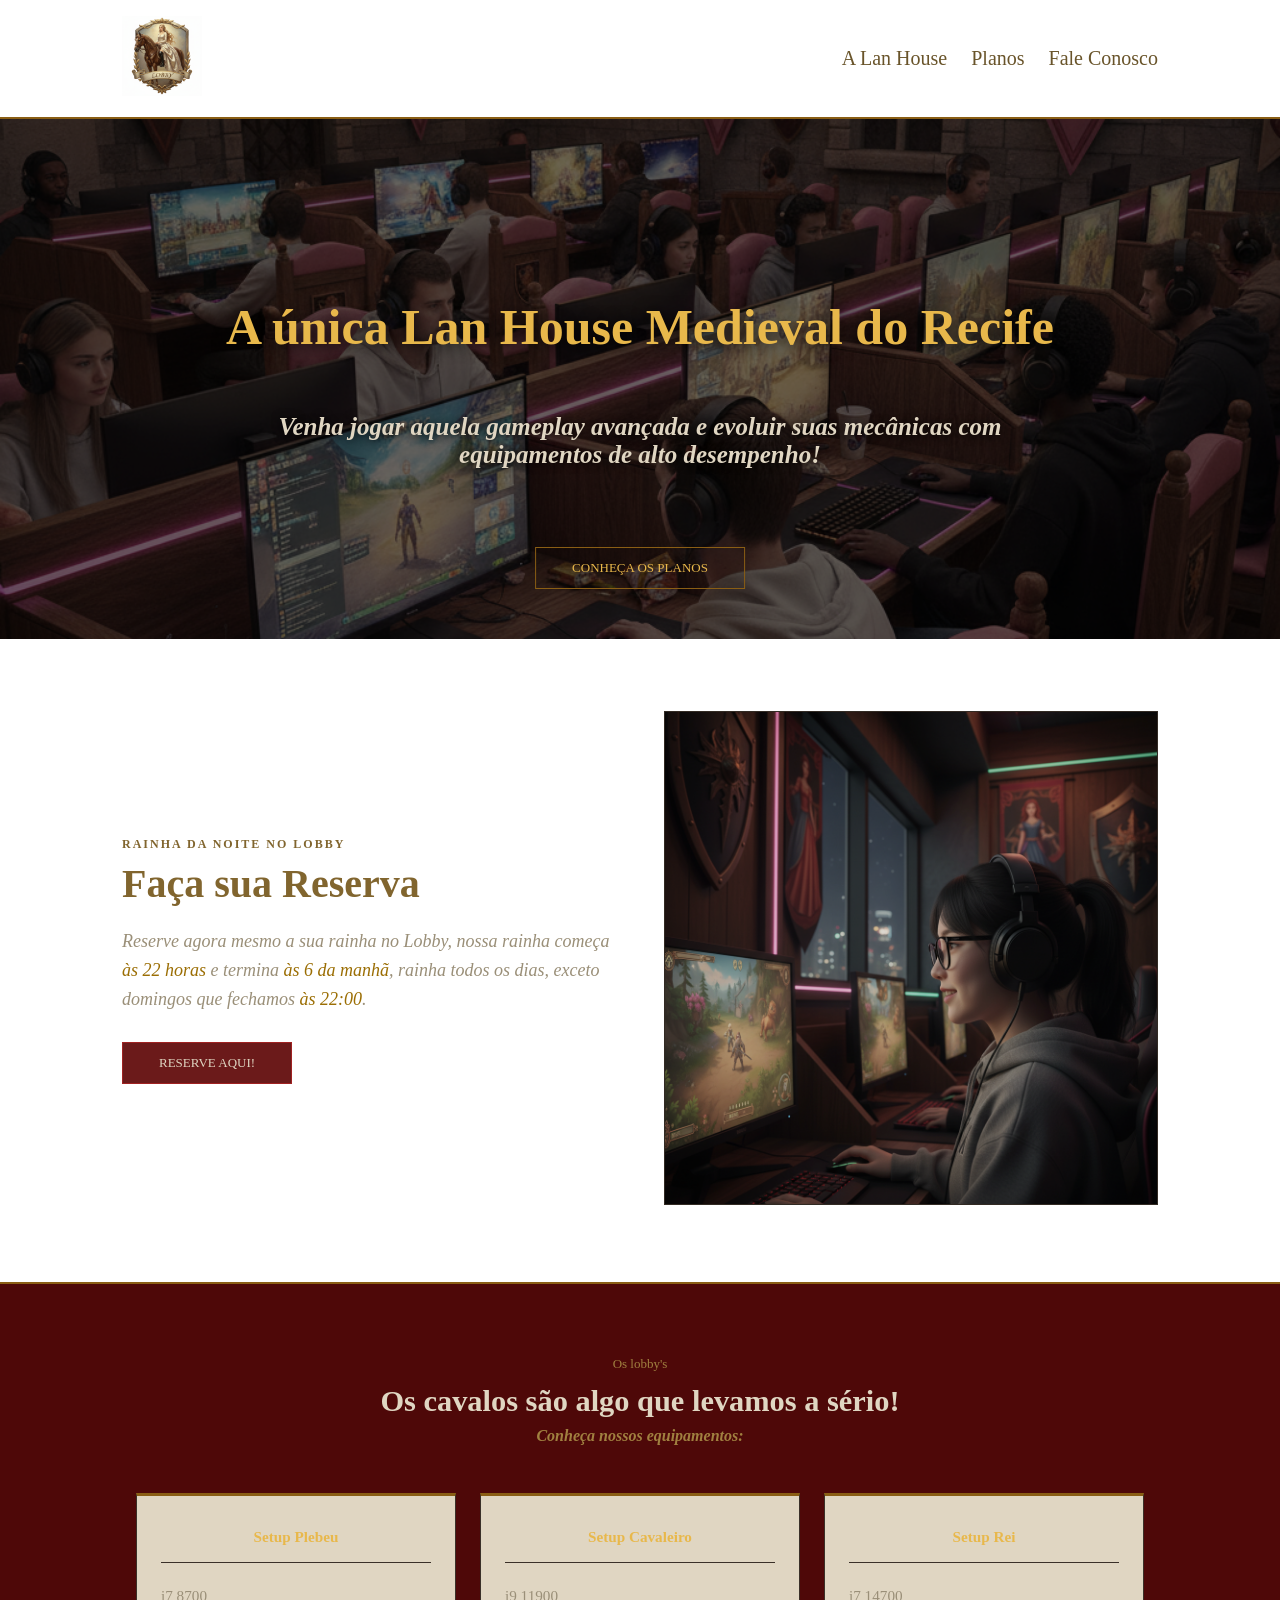
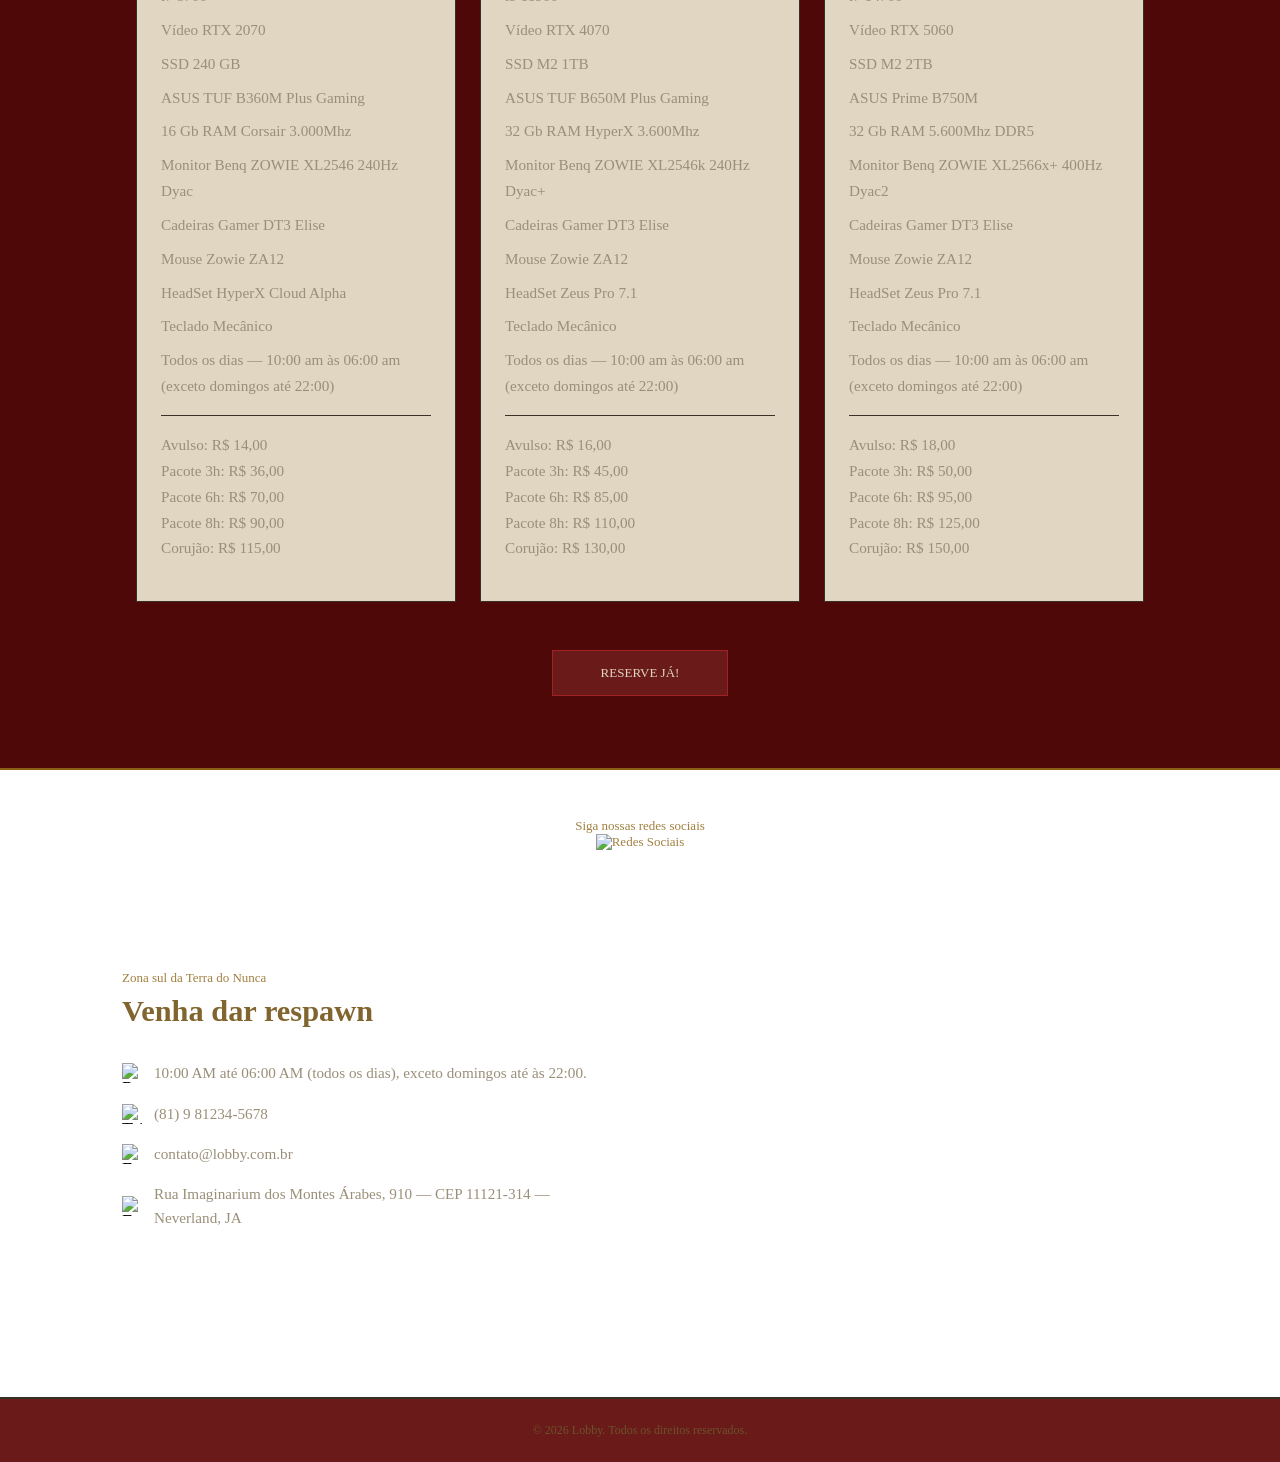
==== commit 96c38f69: "style: altera o estilo do botao conheca os planos" ====
--- a/index.html
+++ b/index.html
@@ -28,7 +28,7 @@
       <h1 id="hero-titulo">A única Lan House Medieval do Recife</h1>
       <h3 id="hero-subtitulo">Venha jogar aquela gameplay avançada e evoluir suas mecânicas com equipamentos de alto
         desempenho!</h3>
-      <button id="hero-botao">CONHEÇA OS PLANOS</button>
+      <button id="heroBotao">CONHEÇA OS PLANOS</button>
     </section>
 
     <section class="banner-reserva">
@@ -130,26 +130,10 @@
       <button class="planos-botao-reserva">Reserve já!</button>
     </section>
 
-
     <section class="redes-sociais">
-      
-      <div >
-        <h2>Siga nossas redes sociais</h2>
-        <p class="nome">Aghata Guerra</p>
-        <a href="https://www.instagram.com/_aghata_christie_/">
-          <img src="./img/instagram.svg" alt="Redes Sociais" id="instagram">
-
-        </a>
-
-        <p class="nome">Jamilly Rejane</p>
-        <a href="https://www.instagram.com/jamyrs2/">
-          <img src="./img/instagram.svg" alt="Redes Sociais" id="instagram">
-
-        </a>
-      </div>
-
+      <p>Siga nossas redes sociais</p>
+      <img src="" alt="Redes Sociais">
     </section>
-    <div id="divisao"></div>
 
     <section class="contato">
 
@@ -160,22 +144,22 @@
         <h3>Venha dar respawn</h3>
 
         <div class="contato-info">
-          <img src="./img/relogio.svg" alt="Relógio">
+          <img src="" alt="Relógio">
           <p>10:00 AM até 06:00 AM (todos os dias), exceto domingos até às 22:00.</p>
         </div>
 
         <div class="contato-info">
-          <img src="./img/telephone.svg" alt="Telefone">
+          <img src="" alt="Telefone">
           <p>(81) 9 81234-5678</p>
         </div>
 
         <div class="contato-info">
-          <img src="./img/email.svg" alt="Email">
+          <img src="" alt="Email">
           <p>contato@lobby.com.br</p>
         </div>
 
         <div class="contato-info">
-          <img src="./img/mapa.svg" alt="Endereço">
+          <img src="" alt="Endereço">
           <p>Rua Imaginarium dos Montes Árabes, 910 — CEP 11121-314 — Neverland, JA</p>
         </div>
 
@@ -197,7 +181,7 @@
     <p>© 2026 Lobby. Todos os direitos reservados.</p>
   </footer>
 
-  <script src="./script.js"></script>
+  <script src="./js/script.js"></script>
 </body>
 
 </html>
--- a/css/style.css
+++ b/css/style.css
@@ -88,7 +88,7 @@
   color: #9b6e04;
 }
 
-#hero-botao {
+#heroBotao {
   position: absolute;
   bottom: 50px;
   left: 50%;
@@ -101,11 +101,6 @@
   padding: 12px 36px;
   cursor: pointer;
   transition: background 0.2s, color 0.2s;
-}
-
-#hero-botao:hover {
-  background: #8a5e14;
-  color: #fff;
 }
 
 .banner-reserva {
@@ -257,8 +252,8 @@
 .planos-botao-reserva {
   display: block;
   margin: 48px auto 0;
-  background: #e8b84b;
-  color: black;
+  background: #6b1a1a;
+  color: #e0d6c2;
   border: 1px solid #a02222;
   font-family: 'Cinzel', serif;
   font-size: 13px;
@@ -269,8 +264,8 @@
 }
 
 .planos-botao-reserva:hover {
-  background: #6b1a1a;
-  color: #e0d6c2;
+  background: #e8b84b;
+  color: #000000;
 }
 
 .redes-sociais {
@@ -279,28 +274,6 @@
   font-family: 'Cinzel', serif;
   font-size: 13px;
   color: #a08040;
-}
-
-.nome {
-  padding: 20px 0px 10px;
-}
-
-#instagram {
-  padding-top: 1px;
-  width: 8%;
-}
-
-a {
-  text-decoration: none;
-}
-
-#divisao {
-  display: flex;
-  align-items: center;
-  justify-items: center;
-  border-bottom: 1px solid #6b1a1a;
-  width: 50%;
-  margin-left: 25%;
 }
 
 .contato {
@@ -381,11 +354,9 @@
   width: 100%;
   max-width: 400px;
   margin: 0 auto;
-  border: 1px solid #8a5e14;
+  border: 1px solid #6b1a1a;
   background-color: #e0d6c2;
   border-radius: 6px;
-  border-top: 3px solid #8a5e14;
-  padding: 24px;
 
 }
 
@@ -395,7 +366,7 @@
   border: 1px solid #6b1a1a;
   border-radius: 7px;
   font-size: 1rem;
-  background-color: #d1c3b7;
+  background-color: #e0d6c2;
 
 }
 
@@ -404,21 +375,19 @@
   margin-bottom: 4px;
   font-size: 0.9rem;
   color: #69542a;
+
+
 }
 
 select {
-  appearance: none;
-  border: 1px solid #6b1a1a;
+  border: 1px solid #ccc;
   border-radius: 7px;
-  padding: 8px 3px 10px 1px;
+  padding: 8px 3px 8px 1px;
   font-size: 1rem;
   cursor: pointer;
   width: 80px;
   color: #69542a;
-  background-image: url("data:image/svg+xml,%3Csvg xmlns='http://www.w3.org/2000/svg' width='12' height='12' viewBox='0 0 12 12'%3E%3Cpath fill='%2369542a' d='M6 8L1 3h10z'/%3E%3C/svg%3E");
-  background-repeat: no-repeat;
-  background-position: right 10px center;
-  background-color: #d1c3b7;
+
 }
 
 .footer {
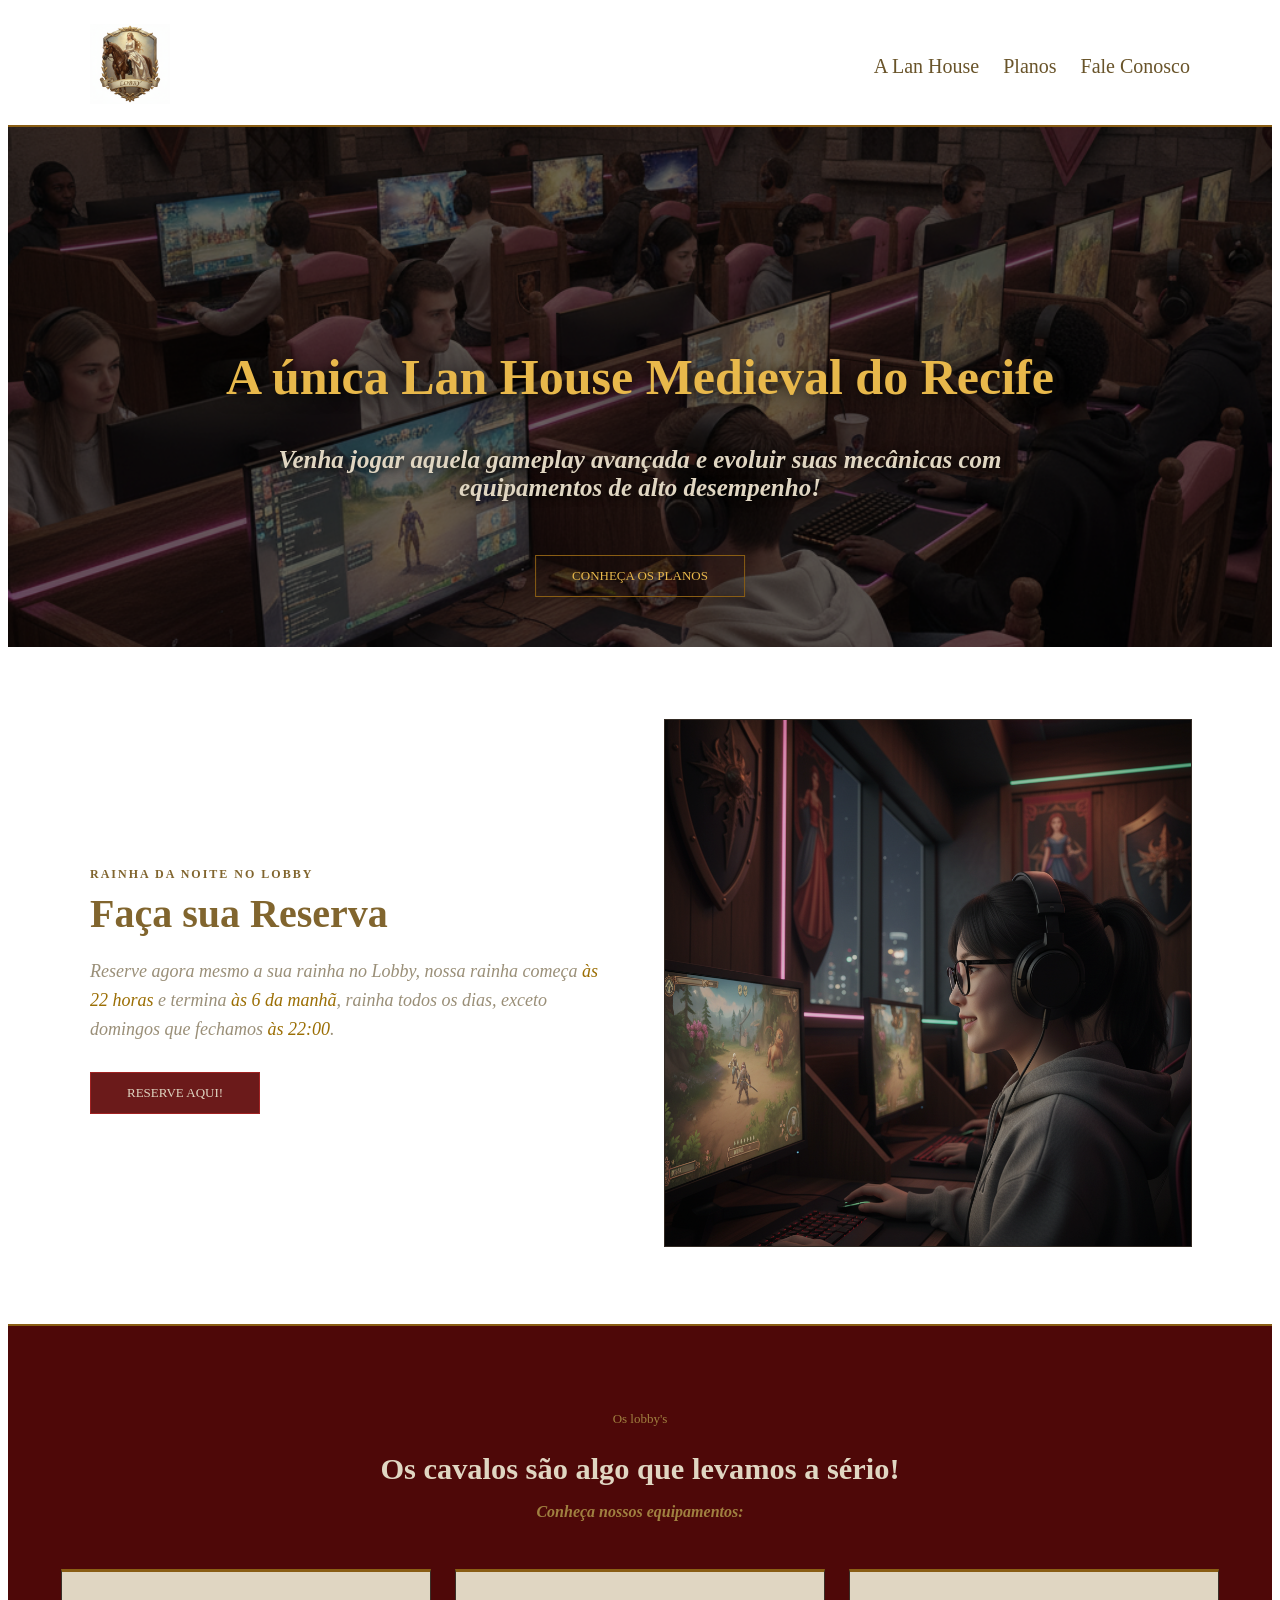
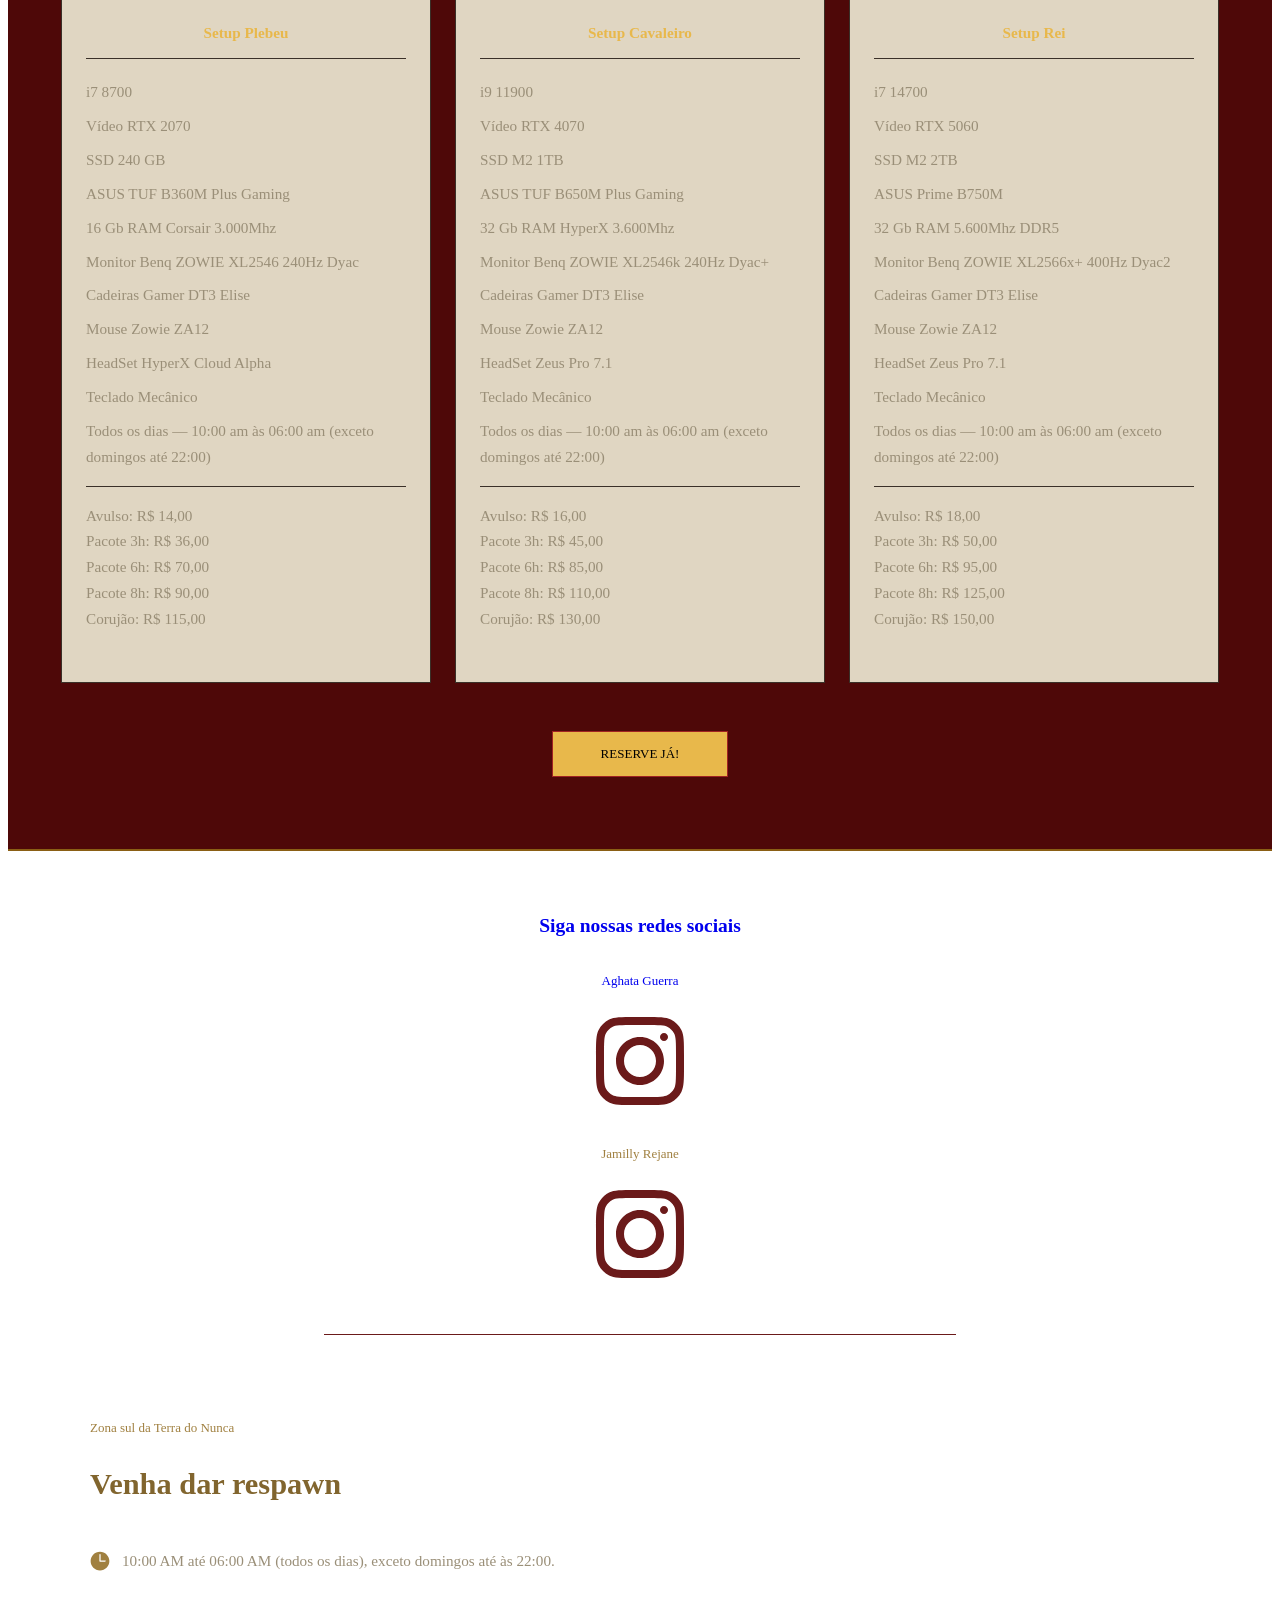
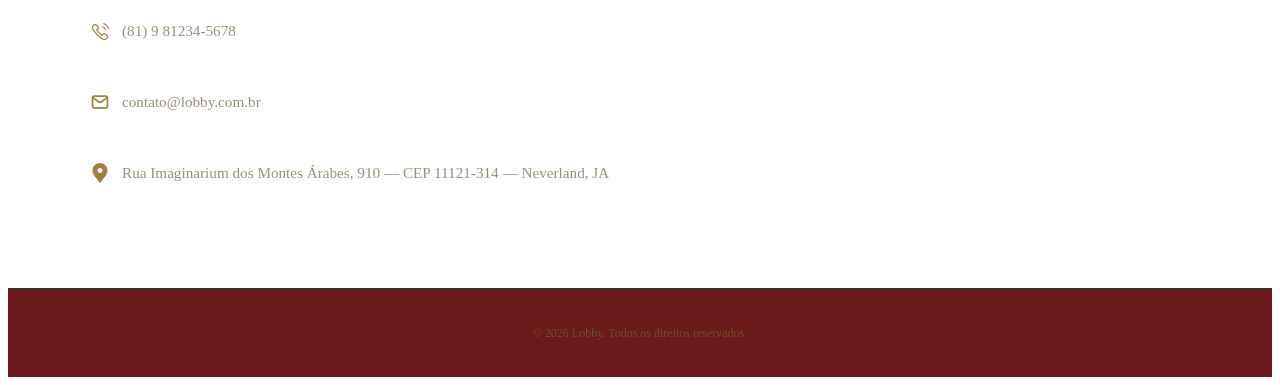
==== commit 80637162: "incrementando o arquvo js e adicionando o arquivo reserva.html" ====
--- a/index.html
+++ b/index.html
@@ -1,15 +1,12 @@
 <!DOCTYPE html>
 <html lang="pt-br">
-
 <head>
   <meta charset="UTF-8">
   <meta name="viewport" content="width=device-width, initial-scale=1.0">
   <link rel="stylesheet" href="./css/style.css">
   <title>Lobby</title>
 </head>
-
 <body>
-
   <header class="navbar">
     <div class="header">
       <a href="./index.html"><img id="logo" src="./img/brasao lobby.png" alt="Logo lobby"></a>
@@ -22,24 +19,22 @@
   </header>
 
   <main>
-
     <section class="hero">
       <img id="hero-imagem" src="./img/clientes jogando.png" alt="Clientes jogando na lan house">
       <h1 id="hero-titulo">A única Lan House Medieval do Recife</h1>
-      <h3 id="hero-subtitulo">Venha jogar aquela gameplay avançada e evoluir suas mecânicas com equipamentos de alto
-        desempenho!</h3>
-      <button id="heroBotao">CONHEÇA OS PLANOS</button>
+      <h3 id="hero-subtitulo">Venha jogar aquela gameplay avançada e evoluir suas mecânicas com equipamentos de alto desempenho!</h3>
+      <button id="hero-botao" onclick="window.location.href='./forms.html'" >CONHEÇA OS PLANOS</button>
     </section>
 
     <section class="banner-reserva">
       <div class="banner-reserva-texto">
         <h1 class="banner-reserva-tag">RAINHA DA NOITE NO LOBBY</h1>
         <h1 class="banner-reserva-titulo">Faça sua Reserva</h1>
-        <p>Reserve agora mesmo a sua rainha no Lobby, nossa rainha começa <span>às 22 horas</span> e termina <span>às 6
-            da manhã</span>, rainha
-          todos os dias, exceto domingos que fechamos <span>às 22:00</span>.</p>
-        <button>Reserve aqui!</button>
+        <p>Reserve agora mesmo a sua rainha no Lobby, nossa rainha começa <span>às 22 horas</span> e termina <span>às 6 da manhã</span>, rainha todos os dias, exceto domingos que fechamos <span>às 22:00</span>.</p>
+
+        <button onclick="window.location.href='./forms.html'">Reserve aqui!</button>
       </div>
+
       <div class="banner-reserva-imagem">
         <img src="./img/cliente concentrada.png" alt="Cliente concentrada">
       </div>
@@ -49,9 +44,8 @@
       <p class="planos-tag">Os lobby's</p>
       <h2 class="planos-titulo">Os cavalos são algo que levamos a sério!</h2>
       <h3 class="planos-subtitulo">Conheça nossos equipamentos:</h3>
-
       <div class="planos-lista">
-
+        <a href="./forms.html">
         <div class="plano-item">
           <h4>Setup Plebeu</h4>
           <ul>
@@ -79,6 +73,7 @@
           </ul>
         </div>
 
+        <a href="./forms.html">
         <div class="plano-item">
           <h4>Setup Cavaleiro</h4>
           <ul>
@@ -102,6 +97,7 @@
           </ul>
         </div>
 
+        <a href="./forms.html">
         <div class="plano-item">
           <h4>Setup Rei</h4>
           <ul>
@@ -124,42 +120,47 @@
               Corujão: R$ 150,00</li>
           </ul>
         </div>
-
       </div>
-
-      <button class="planos-botao-reserva">Reserve já!</button>
+      <button class="planos-botao-reserva" onclick="window.location.href='./forms.html'">Reserve já!</button>
     </section>
 
     <section class="redes-sociais">
-      <p>Siga nossas redes sociais</p>
-      <img src="" alt="Redes Sociais">
+      <div >
+        <h2>Siga nossas redes sociais</h2>
+        <p class="nome">Aghata Guerra</p>
+        <a href="https://www.instagram.com/_aghata_christie_/">
+          <img src="./img/instagram.svg" alt="Redes Sociais" id="instagram">
+        </a>
+        <p class="nome">Jamilly Rejane</p>
+        <a href="https://www.instagram.com/jamyrs2/">
+          <img src="./img/instagram.svg" alt="Redes Sociais" id="instagram">
+        </a>
+      </div>
     </section>
 
+    <div id="divisao"></div>
+
     <section class="contato">
-
       <div class="contato-texto">
-
         <p class="contato-tag">Zona sul da Terra do Nunca</p>
-
         <h3>Venha dar respawn</h3>
-
         <div class="contato-info">
-          <img src="" alt="Relógio">
+          <img src="./img/relogio.svg" alt="Relógio">
           <p>10:00 AM até 06:00 AM (todos os dias), exceto domingos até às 22:00.</p>
         </div>
 
         <div class="contato-info">
-          <img src="" alt="Telefone">
+          <img src="./img/telephone.svg" alt="Telefone">
           <p>(81) 9 81234-5678</p>
         </div>
 
         <div class="contato-info">
-          <img src="" alt="Email">
+          <img src="./img/email.svg" alt="Email">
           <p>contato@lobby.com.br</p>
         </div>
 
         <div class="contato-info">
-          <img src="" alt="Endereço">
+          <img src="./img/mapa.svg" alt="Endereço">
           <p>Rua Imaginarium dos Montes Árabes, 910 — CEP 11121-314 — Neverland, JA</p>
         </div>
 
@@ -172,16 +173,12 @@
           referrerpolicy="no-referrer-when-downgrade">
         </iframe>
       </div>
-
     </section>
-
   </main>
 
   <footer class="footer">
     <p>© 2026 Lobby. Todos os direitos reservados.</p>
   </footer>
-
-  <script src="./js/script.js"></script>
+  <script src="./script.js"></script>
 </body>
-
 </html>
--- a/css/style.css
+++ b/css/style.css
@@ -1,19 +1,20 @@
+le · CSS
 * {
   margin: 0;
   padding: 0;
   box-sizing: border-box;
 }
-
+ 
 body {
   font-family: 'Crimson Text', serif;
   font-size: 18px;
 }
-
+ 
 .navbar {
   background-color: #fff;
   border-bottom: 2px solid #8a5e14;
 }
-
+ 
 .header {
   display: flex;
   align-items: center;
@@ -22,18 +23,18 @@
   margin: 0 auto;
   padding: 16px 32px;
 }
-
+ 
 #logo {
   height: 80px;
   width: 80px;
   object-fit: contain;
 }
-
+ 
 .nav-links {
   display: flex;
   gap: 24px;
 }
-
+ 
 .nav-links a {
   color: #69542a;
   text-decoration: none;
@@ -41,15 +42,15 @@
   font-size: 20px;
   transition: color 0.2s;
 }
-
+ 
 .nav-links a:hover {
   color: #a08040;
 }
-
+ 
 .hero {
   position: relative;
 }
-
+ 
 #hero-imagem {
   width: 100%;
   height: 520px;
@@ -57,7 +58,7 @@
   display: block;
   filter: brightness(0.4) sepia(0.2);
 }
-
+ 
 #hero-titulo {
   position: absolute;
   top: 40%;
@@ -70,7 +71,7 @@
   color: #e8b84b;
   text-shadow: 0 2px 16px rgba(0, 0, 0, 0.8);
 }
-
+ 
 #hero-subtitulo {
   position: absolute;
   top: 62%;
@@ -83,12 +84,12 @@
   color: #e0d6c2;
   text-shadow: 0 1px 10px rgba(0, 0, 0, 0.9);
 }
-
+ 
 span {
   color: #9b6e04;
 }
-
-#heroBotao {
+ 
+#hero-botao {
   position: absolute;
   bottom: 50px;
   left: 50%;
@@ -102,7 +103,12 @@
   cursor: pointer;
   transition: background 0.2s, color 0.2s;
 }
-
+ 
+#hero-botao:hover {
+  background: #8a5e14;
+  color: #fff;
+}
+ 
 .banner-reserva {
   display: flex;
   align-items: center;
@@ -111,11 +117,11 @@
   margin: 0 auto;
   padding: 72px 32px;
 }
-
+ 
 .banner-reserva-texto {
   flex: 1;
 }
-
+ 
 .banner-reserva-tag {
   font-family: 'Cinzel', serif;
   font-size: 12px;
@@ -124,21 +130,21 @@
   letter-spacing: 2px;
   margin-bottom: 8px;
 }
-
+ 
 .banner-reserva-titulo {
   font-family: 'Cinzel', serif;
   font-size: 2.5rem;
   color: #81652e;
   margin: 0 0 20px;
 }
-
+ 
 .banner-reserva-texto p {
   color: #9a8f78;
   font-style: italic;
   margin-bottom: 28px;
   line-height: 1.6;
 }
-
+ 
 .banner-reserva-texto button {
   background: #6b1a1a;
   color: #e0d6c2;
@@ -150,23 +156,23 @@
   transition: background 0.2s;
   text-transform: uppercase;
 }
-
+ 
 .banner-reserva-texto button:hover {
   background: #a02222;
   background: #e8b84b;
   color: #000000;
 }
-
+ 
 .banner-reserva-imagem {
   flex: 1;
 }
-
+ 
 .banner-reserva-imagem img {
   width: 100%;
   border: 1px solid #3a3028;
   filter: brightness(0.85) sepia(0.1);
 }
-
+ 
 .planos-container {
   background: #4e0808;
   border-top: 2px solid #8a5e14;
@@ -174,35 +180,35 @@
   padding: 72px 32px;
   text-align: center;
 }
-
+ 
 .planos-tag {
   font-family: 'Cinzel', serif;
   font-size: 13px;
   color: #a08040;
   margin-bottom: 12px;
 }
-
+ 
 .planos-titulo {
   font-family: 'Cinzel', serif;
   font-size: 1.9rem;
   color: #e0d6c2;
   margin-bottom: 8px;
 }
-
+ 
 .planos-subtitulo {
   font-size: 1rem;
   font-style: italic;
   color: #a08040;
   margin-bottom: 48px;
 }
-
+ 
 .planos-lista {
   display: flex;
   gap: 24px;
   justify-content: center;
   flex-wrap: wrap;
 }
-
+ 
 .plano-item {
   flex: 1;
   min-width: 260px;
@@ -214,11 +220,11 @@
   text-align: left;
   transition: border-top-color 0.2s;
 }
-
+ 
 .plano-item:hover {
   border-top-color: #e8b84b;
 }
-
+ 
 .plano-item h4 {
   font-family: 'Cinzel', serif;
   font-size: 0.95rem;
@@ -228,19 +234,19 @@
   margin-bottom: 20px;
   border-bottom: 1px solid #3a3028;
 }
-
+ 
 .plano-item ul {
   list-style: none;
   padding: 0;
 }
-
+ 
 .plano-item li {
   color: #9a8f78;
   font-size: 0.95rem;
   line-height: 1.7;
   margin-bottom: 8px;
 }
-
+ 
 .plano-valores {
   color: #e0d6c2;
   border-top: 1px solid #3a3028;
@@ -248,26 +254,26 @@
   margin-top: 16px;
   margin-bottom: 0;
 }
-
+ 
 .planos-botao-reserva {
   display: block;
   margin: 48px auto 0;
+  background: #e8b84b;
+  color: black;
+  border: 1px solid #a02222;
+  font-family: 'Cinzel', serif;
+  font-size: 13px;
+  padding: 14px 48px;
+  cursor: pointer;
+  transition: background 0.2s;
+  text-transform: uppercase;
+}
+ 
+.planos-botao-reserva:hover {
   background: #6b1a1a;
   color: #e0d6c2;
-  border: 1px solid #a02222;
-  font-family: 'Cinzel', serif;
-  font-size: 13px;
-  padding: 14px 48px;
-  cursor: pointer;
-  transition: background 0.2s;
-  text-transform: uppercase;
-}
-
-.planos-botao-reserva:hover {
-  background: #e8b84b;
-  color: #000000;
-}
-
+}
+ 
 .redes-sociais {
   text-align: center;
   padding: 48px 32px;
@@ -275,7 +281,29 @@
   font-size: 13px;
   color: #a08040;
 }
-
+ 
+.nome {
+  padding: 20px 0px 10px;
+}
+ 
+#instagram {
+  padding-top: 1px;
+  width: 8%;
+}
+ 
+a {
+  text-decoration: none;
+}
+ 
+#divisao {
+  display: flex;
+  align-items: center;
+  justify-items: center;
+  border-bottom: 1px solid #6b1a1a;
+  width: 50%;
+  margin-left: 25%;
+}
+ 
 .contato {
   display: flex;
   align-items: flex-start;
@@ -284,61 +312,60 @@
   margin: 0 auto;
   padding: 72px 32px;
 }
-
+ 
 .contato-texto {
   flex: 1;
 }
-
+ 
 .contato-tag {
   font-family: 'Cinzel', serif;
   font-size: 13px;
   color: #a08040;
   margin-bottom: 8px;
 }
-
+ 
 .contato-texto h3 {
   font-family: 'Cinzel', serif;
   font-size: 1.9rem;
   color: #81652e;
   margin-bottom: 32px;
 }
-
+ 
 .contato-info {
   display: flex;
   align-items: center;
   gap: 12px;
   margin-bottom: 16px;
 }
-
+ 
 .contato-info img {
   width: 20px;
   height: 20px;
   object-fit: contain;
 }
-
+ 
 .contato-info p {
   color: #9a8f78;
   font-size: 0.95rem;
   line-height: 1.6;
 }
-
+ 
 .contato-mapa {
   flex: 1;
 }
-
+ 
 .contato-mapa iframe {
   width: 100%;
   border: 1px solid #3a3028;
 }
-
+ 
 .pai {
   display: flex;
   align-items: center;
   justify-content: center;
   padding: 24px 16px;
-
-}
-
+}
+ 
 .boasVindas img {
   width: 100%;
   height: 300px;
@@ -346,7 +373,7 @@
   object-fit: contain;
   border-radius: 750px;
 }
-
+ 
 .form {
   display: flex;
   flex-direction: column;
@@ -354,42 +381,44 @@
   width: 100%;
   max-width: 400px;
   margin: 0 auto;
-  border: 1px solid #6b1a1a;
+  border: 1px solid #8a5e14;
   background-color: #e0d6c2;
   border-radius: 6px;
-
-}
-
+  border-top: 3px solid #8a5e14;
+  padding: 24px;
+}
+ 
 input {
   width: 100%;
   padding: 10px 14px;
   border: 1px solid #6b1a1a;
   border-radius: 7px;
   font-size: 1rem;
-  background-color: #e0d6c2;
-
-}
-
+  background-color: #d1c3b7;
+}
+ 
 label {
   display: block;
   margin-bottom: 4px;
   font-size: 0.9rem;
   color: #69542a;
-
-
-}
-
+}
+ 
 select {
-  border: 1px solid #ccc;
+  appearance: none;
+  border: 1px solid #6b1a1a;
   border-radius: 7px;
-  padding: 8px 3px 8px 1px;
+  padding: 8px 3px 10px 1px;
   font-size: 1rem;
   cursor: pointer;
   width: 80px;
   color: #69542a;
-
-}
-
+  background-image: url("data:image/svg+xml,%3Csvg xmlns='http://www.w3.org/2000/svg' width='12' height='12' viewBox='0 0 12 12'%3E%3Cpath fill='%2369542a' d='M6 8L1 3h10z'/%3E%3C/svg%3E");
+  background-repeat: no-repeat;
+  background-position: right 10px center;
+  background-color: #d1c3b7;
+}
+ 
 .footer {
   background: #6b1a1a;
   border-top: 2px solid #3a3028;
@@ -398,4 +427,155 @@
   font-family: 'Cinzel', serif;
   font-size: 12px;
   color: #69542a;
+}
+ 
+/* ============================================================
+   RESERVA
+   ============================================================ */
+ 
+.reserva-container {
+  max-width: 600px;
+  margin: 60px auto;
+  padding: 0 32px;
+}
+ 
+.reserva-tag {
+  font-family: 'Cinzel', serif;
+  font-size: 13px;
+  color: #a08040;
+  letter-spacing: 2px;
+  margin-bottom: 8px;
+}
+ 
+.reserva-titulo {
+  font-family: 'Cinzel', serif;
+  font-size: 2rem;
+  color: #81652e;
+  margin-bottom: 40px;
+}
+ 
+.reserva-secao {
+  margin-bottom: 36px;
+}
+ 
+.reserva-secao h3 {
+  font-family: 'Cinzel', serif;
+  font-size: 0.95rem;
+  color: #81652e;
+  margin-bottom: 16px;
+  border-bottom: 1px solid #c9b99a;
+  padding-bottom: 8px;
+}
+ 
+.plano-opcoes {
+  display: flex;
+  flex-direction: column;
+  gap: 10px;
+}
+ 
+.plano-opcao {
+  display: flex;
+  align-items: center;
+  gap: 12px;
+  background: #e0d6c2;
+  border: 1px solid #c9b99a;
+  border-left: 3px solid #8a5e14;
+  padding: 14px 16px;
+  cursor: pointer;
+  transition: border-left-color 0.2s, background 0.2s;
+}
+ 
+.plano-opcao:hover {
+  border-left-color: #e8b84b;
+  background: #ede6d6;
+}
+ 
+.plano-opcao input[type="radio"] {
+  accent-color: #8a5e14;
+  width: 16px;
+  height: 16px;
+  border: none;
+  padding: 0;
+  background: none;
+}
+ 
+.plano-opcao label {
+  font-family: 'Cinzel', serif;
+  font-size: 0.9rem;
+  color: #69542a;
+  cursor: pointer;
+  margin: 0;
+}
+ 
+.plano-opcao span {
+  margin-left: auto;
+  font-size: 0.85rem;
+  color: #9a8f78;
+}
+ 
+.pagamento-opcoes {
+  display: flex;
+  flex-direction: column;
+  gap: 10px;
+}
+ 
+.pagamento-opcao {
+  display: flex;
+  align-items: center;
+  gap: 12px;
+  background: #e0d6c2;
+  border: 1px solid #c9b99a;
+  border-left: 3px solid #8a5e14;
+  padding: 14px 16px;
+  cursor: pointer;
+  transition: border-left-color 0.2s, background 0.2s;
+}
+ 
+.pagamento-opcao:hover {
+  border-left-color: #e8b84b;
+  background: #ede6d6;
+}
+ 
+.pagamento-opcao input[type="radio"] {
+  accent-color: #8a5e14;
+  width: 16px;
+  height: 16px;
+  border: none;
+  padding: 0;
+  background: none;
+}
+ 
+.pagamento-opcao label {
+  font-family: 'Cinzel', serif;
+  font-size: 0.9rem;
+  color: #69542a;
+  cursor: pointer;
+  margin: 0;
+}
+ 
+.reserva-botao {
+  display: block;
+  width: 100%;
+  background: #6b1a1a;
+  color: #e0d6c2;
+  border: 1px solid #a02222;
+  font-family: 'Cinzel', serif;
+  font-size: 13px;
+  padding: 14px;
+  cursor: pointer;
+  text-transform: uppercase;
+  transition: background 0.2s;
+  margin-top: 8px;
+}
+ 
+.reserva-botao:hover {
+  background: #e8b84b;
+  color: #000;
+}
+ 
+@media (max-width: 600px) {
+  .elemento {
+    width: 100%;
+    background-color: lightblue;
+  }
 }
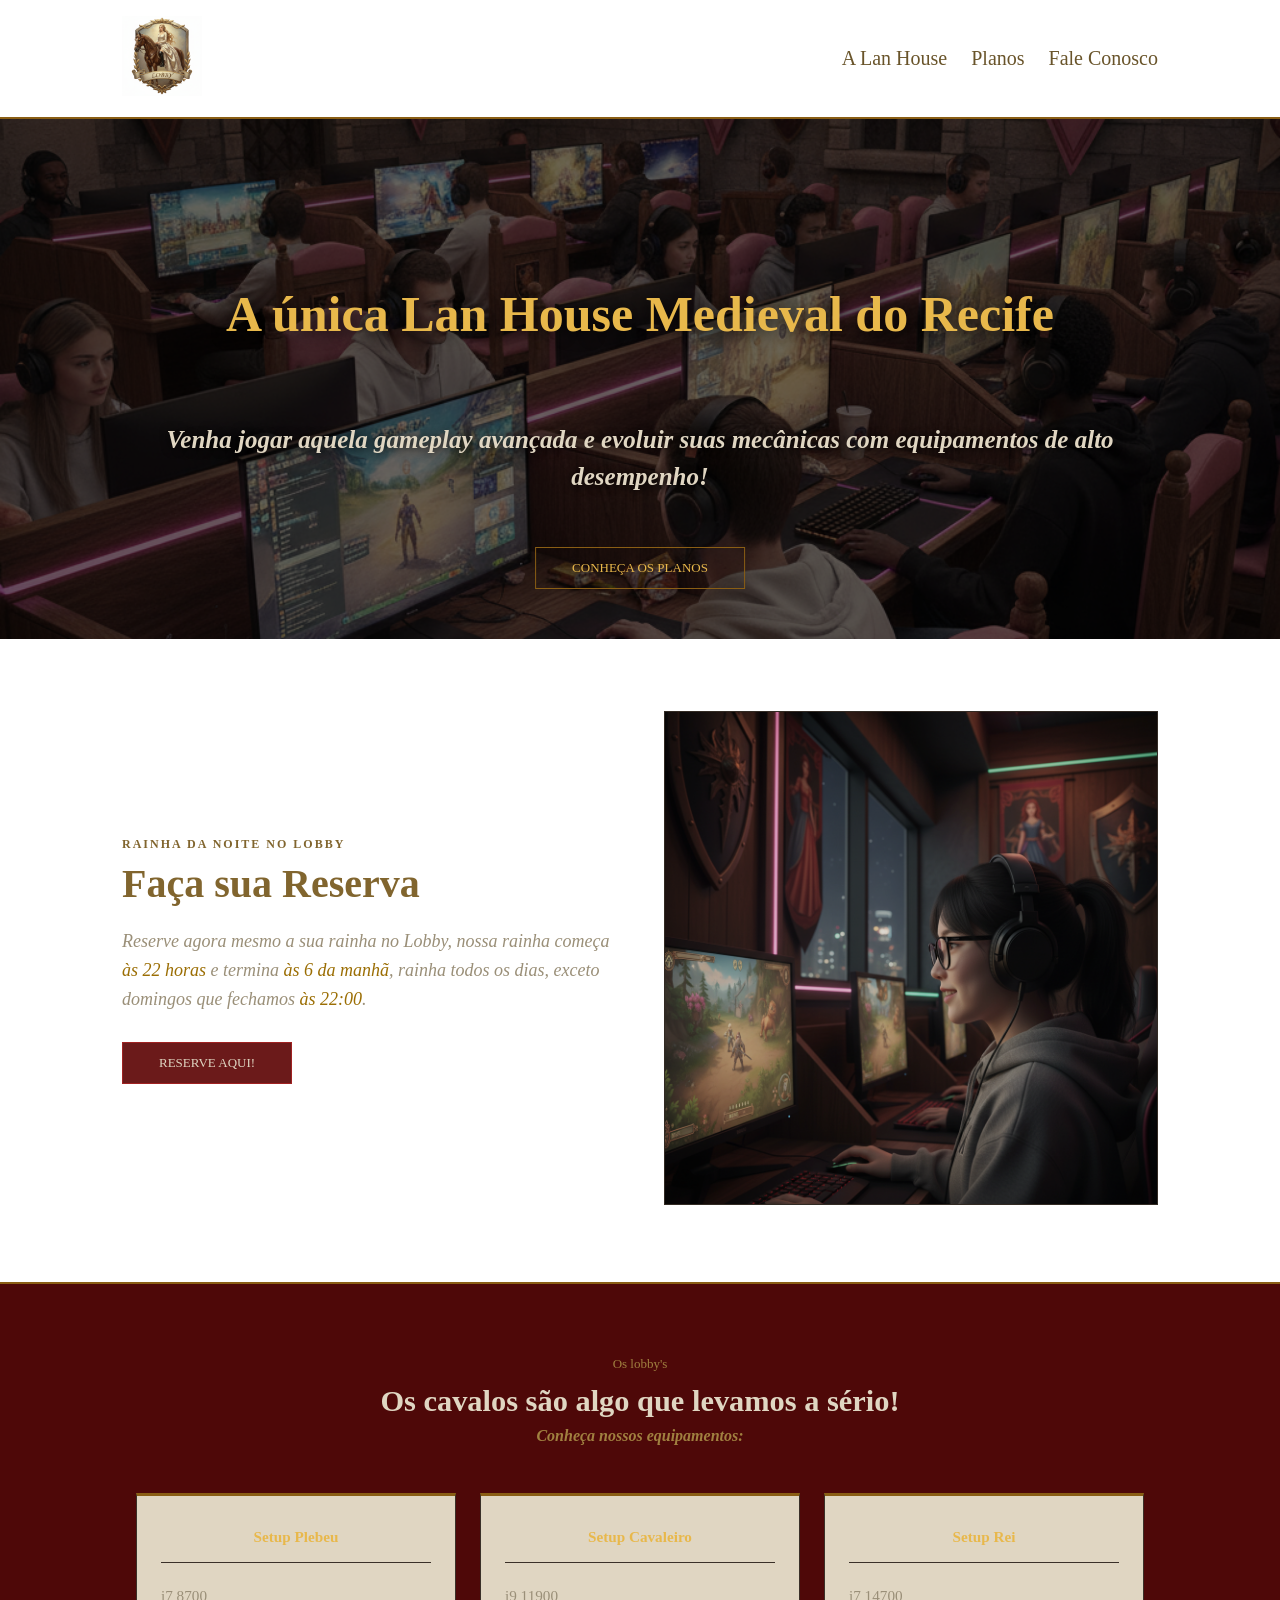
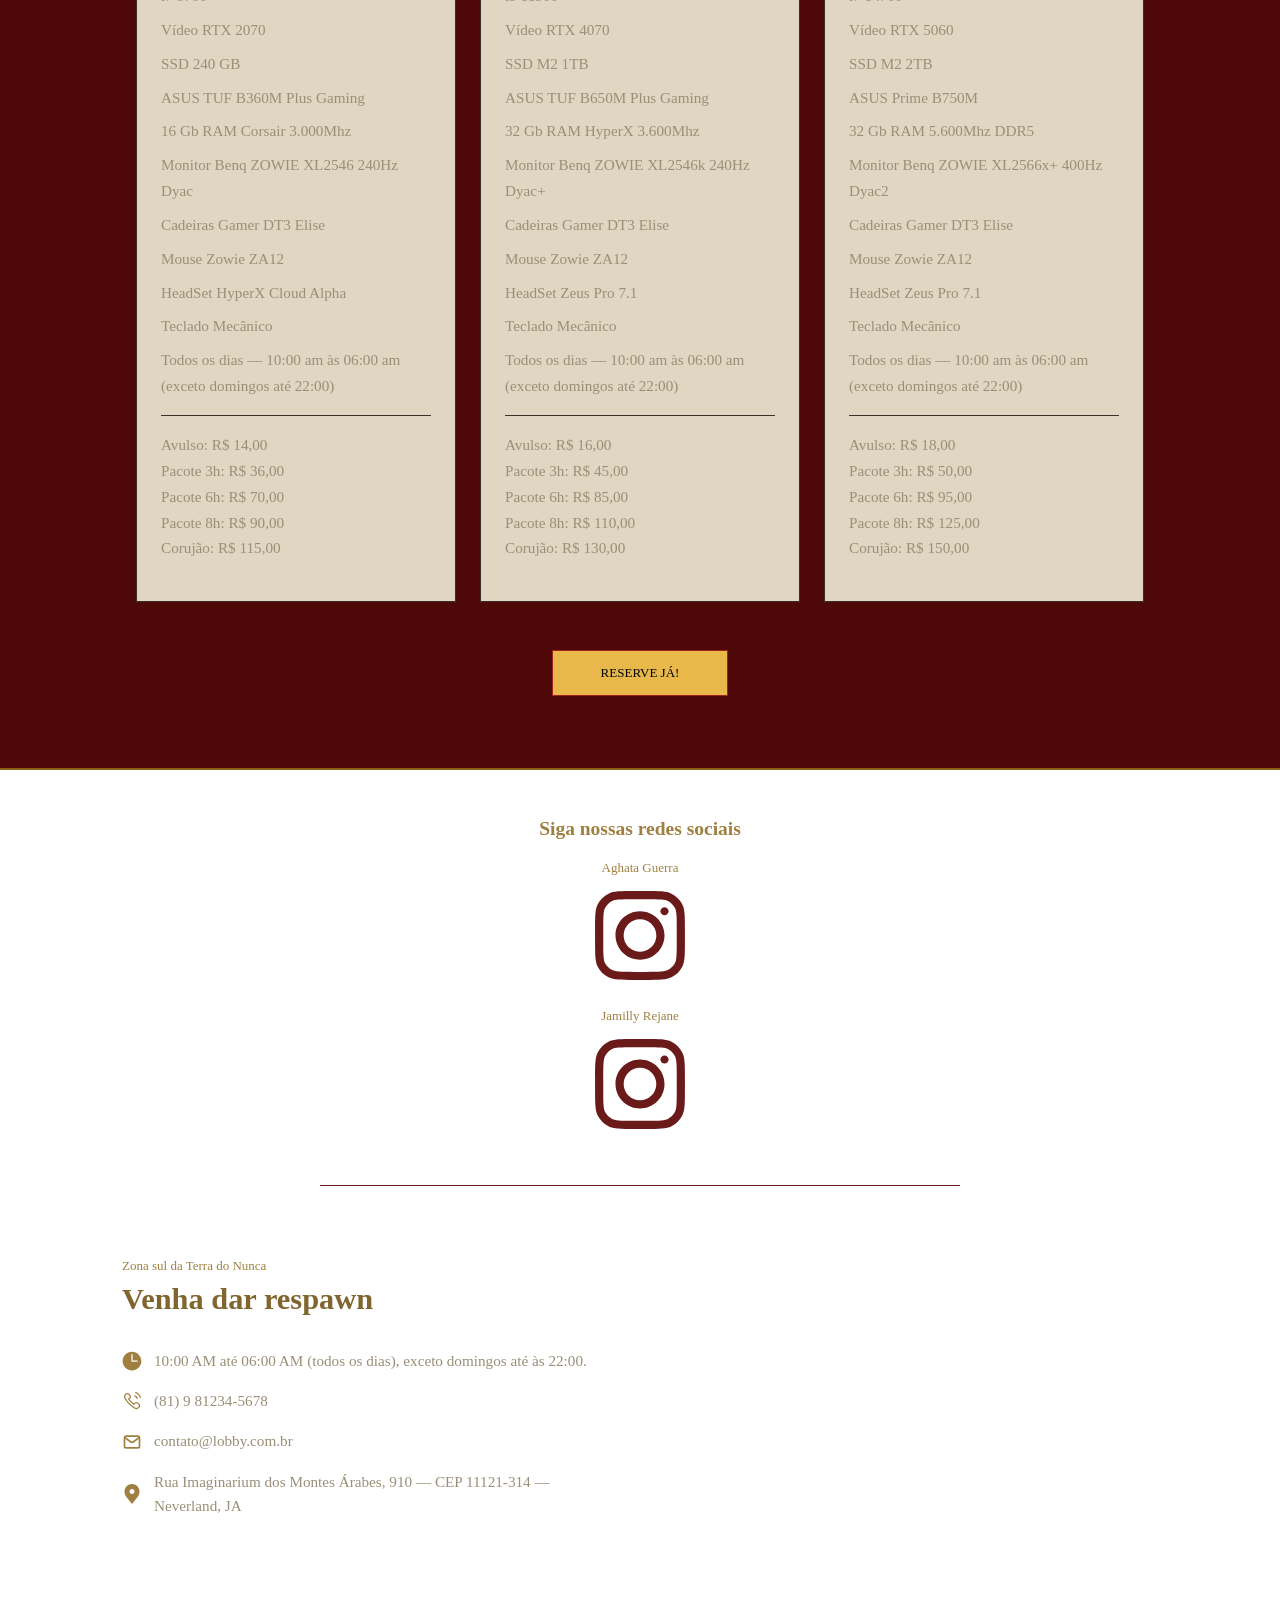
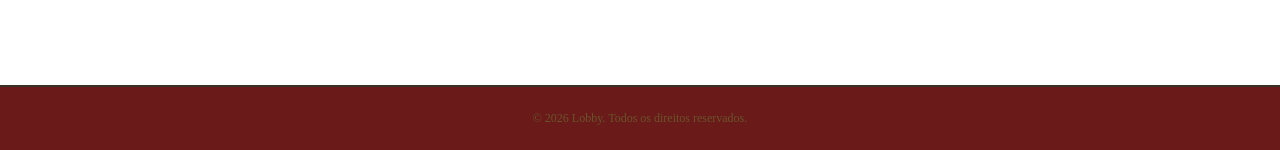
==== commit 1a01b3c6: "Finalizando" ====
--- a/index.html
+++ b/index.html
@@ -1,40 +1,46 @@
 <!DOCTYPE html>
 <html lang="pt-br">
+
 <head>
   <meta charset="UTF-8">
   <meta name="viewport" content="width=device-width, initial-scale=1.0">
   <link rel="stylesheet" href="./css/style.css">
   <title>Lobby</title>
 </head>
+
 <body>
+
   <header class="navbar">
     <div class="header">
       <a href="./index.html"><img id="logo" src="./img/brasao lobby.png" alt="Logo lobby"></a>
+      <button class="menu-toggle" id="menu-toggle">&#9776;</button>
       <nav class="nav-links">
-        <a href="">A Lan House</a>
+        <a href="./index.html">A Lan House</a>
         <a href="./forms.html">Planos</a>
-        <a href="">Fale Conosco</a>
+        <a href="#contato">Fale Conosco</a>
       </nav>
     </div>
   </header>
 
   <main>
+
     <section class="hero">
       <img id="hero-imagem" src="./img/clientes jogando.png" alt="Clientes jogando na lan house">
       <h1 id="hero-titulo">A única Lan House Medieval do Recife</h1>
-      <h3 id="hero-subtitulo">Venha jogar aquela gameplay avançada e evoluir suas mecânicas com equipamentos de alto desempenho!</h3>
-      <button id="hero-botao" onclick="window.location.href='./forms.html'" >CONHEÇA OS PLANOS</button>
+      <h3 id="hero-subtitulo">Venha jogar aquela gameplay avançada e evoluir suas mecânicas com equipamentos de alto
+        desempenho!</h3>
+      <button id="hero-botao">CONHEÇA OS PLANOS</button>
     </section>
 
     <section class="banner-reserva">
       <div class="banner-reserva-texto">
         <h1 class="banner-reserva-tag">RAINHA DA NOITE NO LOBBY</h1>
         <h1 class="banner-reserva-titulo">Faça sua Reserva</h1>
-        <p>Reserve agora mesmo a sua rainha no Lobby, nossa rainha começa <span>às 22 horas</span> e termina <span>às 6 da manhã</span>, rainha todos os dias, exceto domingos que fechamos <span>às 22:00</span>.</p>
-
-        <button onclick="window.location.href='./forms.html'">Reserve aqui!</button>
-      </div>
-
+        <p>Reserve agora mesmo a sua rainha no Lobby, nossa rainha começa <span>às 22 horas</span> e termina <span>às 6
+            da manhã</span>, rainha
+          todos os dias, exceto domingos que fechamos <span>às 22:00</span>.</p>
+        <button>Reserve aqui!</button>
+      </div>
       <div class="banner-reserva-imagem">
         <img src="./img/cliente concentrada.png" alt="Cliente concentrada">
       </div>
@@ -44,8 +50,9 @@
       <p class="planos-tag">Os lobby's</p>
       <h2 class="planos-titulo">Os cavalos são algo que levamos a sério!</h2>
       <h3 class="planos-subtitulo">Conheça nossos equipamentos:</h3>
+
       <div class="planos-lista">
-        <a href="./forms.html">
+
         <div class="plano-item">
           <h4>Setup Plebeu</h4>
           <ul>
@@ -60,20 +67,15 @@
             <li>HeadSet HyperX Cloud Alpha</li>
             <li>Teclado Mecânico</li>
             <li>Todos os dias — 10:00 am às 06:00 am (exceto domingos até 22:00)</li>
-            <div class="plano-valores">
-              <ul>
-                <li>
-                  Avulso: R$ 14,00<br>
-                  Pacote 3h: R$ 36,00<br>
-                  Pacote 6h: R$ 70,00<br>
-                  Pacote 8h: R$ 90,00<br>
-                  Corujão: R$ 115,00</li>
-              </ul>
-            </div>
+            <li class="plano-valores">
+              Avulso: R$ 14,00<br>
+              Pacote 3h: R$ 36,00<br>
+              Pacote 6h: R$ 70,00<br>
+              Pacote 8h: R$ 90,00<br>
+              Corujão: R$ 115,00</li>
           </ul>
         </div>
 
-        <a href="./forms.html">
         <div class="plano-item">
           <h4>Setup Cavaleiro</h4>
           <ul>
@@ -97,7 +99,6 @@
           </ul>
         </div>
 
-        <a href="./forms.html">
         <div class="plano-item">
           <h4>Setup Rei</h4>
           <ul>
@@ -120,30 +121,41 @@
               Corujão: R$ 150,00</li>
           </ul>
         </div>
-      </div>
-      <button class="planos-botao-reserva" onclick="window.location.href='./forms.html'">Reserve já!</button>
-    </section>
+
+      </div>
+
+      <button class="planos-botao-reserva">Reserve já!</button>
+    </section>
+
 
     <section class="redes-sociais">
-      <div >
+
+      <div>
         <h2>Siga nossas redes sociais</h2>
         <p class="nome">Aghata Guerra</p>
         <a href="https://www.instagram.com/_aghata_christie_/">
           <img src="./img/instagram.svg" alt="Redes Sociais" id="instagram">
+
         </a>
+
         <p class="nome">Jamilly Rejane</p>
         <a href="https://www.instagram.com/jamyrs2/">
           <img src="./img/instagram.svg" alt="Redes Sociais" id="instagram">
+
         </a>
       </div>
-    </section>
-
+
+    </section>
     <div id="divisao"></div>
 
-    <section class="contato">
+    <section class="contato" id="contato">
+
       <div class="contato-texto">
+
         <p class="contato-tag">Zona sul da Terra do Nunca</p>
+
         <h3>Venha dar respawn</h3>
+
         <div class="contato-info">
           <img src="./img/relogio.svg" alt="Relógio">
           <p>10:00 AM até 06:00 AM (todos os dias), exceto domingos até às 22:00.</p>
@@ -173,12 +185,16 @@
           referrerpolicy="no-referrer-when-downgrade">
         </iframe>
       </div>
-    </section>
+
+    </section>
+
   </main>
 
   <footer class="footer">
     <p>© 2026 Lobby. Todos os direitos reservados.</p>
   </footer>
-  <script src="./script.js"></script>
+
+  <script src="./js/script.js"></script>
 </body>
+
 </html>
--- a/css/style.css
+++ b/css/style.css
@@ -1,20 +1,28 @@
-le · CSS
 * {
   margin: 0;
   padding: 0;
   box-sizing: border-box;
 }
- 
+
 body {
   font-family: 'Crimson Text', serif;
   font-size: 18px;
 }
- 
+
+.menu-toggle {
+  display: none;
+  background: none;
+  border: none;
+  font-size: 1.8rem;
+  color: #69542a;
+  cursor: pointer;
+}
+
 .navbar {
   background-color: #fff;
   border-bottom: 2px solid #8a5e14;
 }
- 
+
 .header {
   display: flex;
   align-items: center;
@@ -23,18 +31,18 @@
   margin: 0 auto;
   padding: 16px 32px;
 }
- 
+
 #logo {
   height: 80px;
   width: 80px;
   object-fit: contain;
 }
- 
+
 .nav-links {
   display: flex;
   gap: 24px;
 }
- 
+
 .nav-links a {
   color: #69542a;
   text-decoration: none;
@@ -42,15 +50,16 @@
   font-size: 20px;
   transition: color 0.2s;
 }
- 
+
 .nav-links a:hover {
   color: #a08040;
 }
- 
+
 .hero {
   position: relative;
-}
- 
+  text-align: center;
+}
+
 #hero-imagem {
   width: 100%;
   height: 520px;
@@ -58,57 +67,71 @@
   display: block;
   filter: brightness(0.4) sepia(0.2);
 }
- 
+
+/* TÍTULO */
 #hero-titulo {
   position: absolute;
-  top: 40%;
+  top: 32%;
   left: 50%;
-  transform: translate(-50%, -50%);
-  text-align: center;
-  width: 80%;
+  transform: translateX(-50%);
+
+  width: 85%;
+
   font-family: 'Cinzel', serif;
   font-size: 50px;
   color: #e8b84b;
+
   text-shadow: 0 2px 16px rgba(0, 0, 0, 0.8);
 }
- 
+
+/* SUBTÍTULO */
 #hero-subtitulo {
   position: absolute;
-  top: 62%;
+  top: 58%;
   left: 50%;
-  transform: translate(-50%, -50%);
-  text-align: center;
-  width: 60%;
+  transform: translateX(-50%);
+
+  width: 75%;
+
   font-size: 25px;
   font-style: italic;
   color: #e0d6c2;
+
+  line-height: 1.5;
+
   text-shadow: 0 1px 10px rgba(0, 0, 0, 0.9);
 }
- 
-span {
-  color: #9b6e04;
-}
- 
+
 #hero-botao {
   position: absolute;
   bottom: 50px;
   left: 50%;
   transform: translateX(-50%);
+
   background: transparent;
   color: #e8b84b;
   border: 1px solid #8a5e14;
+
   font-family: 'Cinzel', serif;
   font-size: 13px;
+
   padding: 12px 36px;
+
   cursor: pointer;
+
   transition: background 0.2s, color 0.2s;
 }
- 
+
+span {
+  color: #9b6e04;
+}
+
+
 #hero-botao:hover {
   background: #8a5e14;
   color: #fff;
 }
- 
+
 .banner-reserva {
   display: flex;
   align-items: center;
@@ -117,11 +140,11 @@
   margin: 0 auto;
   padding: 72px 32px;
 }
- 
+
 .banner-reserva-texto {
   flex: 1;
 }
- 
+
 .banner-reserva-tag {
   font-family: 'Cinzel', serif;
   font-size: 12px;
@@ -130,21 +153,21 @@
   letter-spacing: 2px;
   margin-bottom: 8px;
 }
- 
+
 .banner-reserva-titulo {
   font-family: 'Cinzel', serif;
   font-size: 2.5rem;
   color: #81652e;
   margin: 0 0 20px;
 }
- 
+
 .banner-reserva-texto p {
   color: #9a8f78;
   font-style: italic;
   margin-bottom: 28px;
   line-height: 1.6;
 }
- 
+
 .banner-reserva-texto button {
   background: #6b1a1a;
   color: #e0d6c2;
@@ -156,23 +179,23 @@
   transition: background 0.2s;
   text-transform: uppercase;
 }
- 
+
 .banner-reserva-texto button:hover {
   background: #a02222;
   background: #e8b84b;
   color: #000000;
 }
- 
+
 .banner-reserva-imagem {
   flex: 1;
 }
- 
+
 .banner-reserva-imagem img {
   width: 100%;
   border: 1px solid #3a3028;
   filter: brightness(0.85) sepia(0.1);
 }
- 
+
 .planos-container {
   background: #4e0808;
   border-top: 2px solid #8a5e14;
@@ -180,35 +203,35 @@
   padding: 72px 32px;
   text-align: center;
 }
- 
+
 .planos-tag {
   font-family: 'Cinzel', serif;
   font-size: 13px;
   color: #a08040;
   margin-bottom: 12px;
 }
- 
+
 .planos-titulo {
   font-family: 'Cinzel', serif;
   font-size: 1.9rem;
   color: #e0d6c2;
   margin-bottom: 8px;
 }
- 
+
 .planos-subtitulo {
   font-size: 1rem;
   font-style: italic;
   color: #a08040;
   margin-bottom: 48px;
 }
- 
+
 .planos-lista {
   display: flex;
   gap: 24px;
   justify-content: center;
   flex-wrap: wrap;
 }
- 
+
 .plano-item {
   flex: 1;
   min-width: 260px;
@@ -220,11 +243,11 @@
   text-align: left;
   transition: border-top-color 0.2s;
 }
- 
+
 .plano-item:hover {
   border-top-color: #e8b84b;
 }
- 
+
 .plano-item h4 {
   font-family: 'Cinzel', serif;
   font-size: 0.95rem;
@@ -234,19 +257,19 @@
   margin-bottom: 20px;
   border-bottom: 1px solid #3a3028;
 }
- 
+
 .plano-item ul {
   list-style: none;
   padding: 0;
 }
- 
+
 .plano-item li {
   color: #9a8f78;
   font-size: 0.95rem;
   line-height: 1.7;
   margin-bottom: 8px;
 }
- 
+
 .plano-valores {
   color: #e0d6c2;
   border-top: 1px solid #3a3028;
@@ -254,7 +277,7 @@
   margin-top: 16px;
   margin-bottom: 0;
 }
- 
+
 .planos-botao-reserva {
   display: block;
   margin: 48px auto 0;
@@ -268,12 +291,12 @@
   transition: background 0.2s;
   text-transform: uppercase;
 }
- 
+
 .planos-botao-reserva:hover {
   background: #6b1a1a;
   color: #e0d6c2;
 }
- 
+
 .redes-sociais {
   text-align: center;
   padding: 48px 32px;
@@ -281,20 +304,20 @@
   font-size: 13px;
   color: #a08040;
 }
- 
+
 .nome {
   padding: 20px 0px 10px;
 }
- 
+
 #instagram {
   padding-top: 1px;
   width: 8%;
 }
- 
+
 a {
   text-decoration: none;
 }
- 
+
 #divisao {
   display: flex;
   align-items: center;
@@ -303,7 +326,7 @@
   width: 50%;
   margin-left: 25%;
 }
- 
+
 .contato {
   display: flex;
   align-items: flex-start;
@@ -312,60 +335,61 @@
   margin: 0 auto;
   padding: 72px 32px;
 }
- 
+
 .contato-texto {
   flex: 1;
 }
- 
+
 .contato-tag {
   font-family: 'Cinzel', serif;
   font-size: 13px;
   color: #a08040;
   margin-bottom: 8px;
 }
- 
+
 .contato-texto h3 {
   font-family: 'Cinzel', serif;
   font-size: 1.9rem;
   color: #81652e;
   margin-bottom: 32px;
 }
- 
+
 .contato-info {
   display: flex;
   align-items: center;
   gap: 12px;
   margin-bottom: 16px;
 }
- 
+
 .contato-info img {
   width: 20px;
   height: 20px;
   object-fit: contain;
 }
- 
+
 .contato-info p {
   color: #9a8f78;
   font-size: 0.95rem;
   line-height: 1.6;
 }
- 
+
 .contato-mapa {
   flex: 1;
 }
- 
+
 .contato-mapa iframe {
   width: 100%;
   border: 1px solid #3a3028;
 }
- 
+
 .pai {
   display: flex;
   align-items: center;
   justify-content: center;
   padding: 24px 16px;
-}
- 
+
+}
+
 .boasVindas img {
   width: 100%;
   height: 300px;
@@ -373,7 +397,7 @@
   object-fit: contain;
   border-radius: 750px;
 }
- 
+
 .form {
   display: flex;
   flex-direction: column;
@@ -386,8 +410,9 @@
   border-radius: 6px;
   border-top: 3px solid #8a5e14;
   padding: 24px;
-}
- 
+
+}
+
 input {
   width: 100%;
   padding: 10px 14px;
@@ -395,15 +420,16 @@
   border-radius: 7px;
   font-size: 1rem;
   background-color: #d1c3b7;
-}
- 
+
+}
+
 label {
   display: block;
   margin-bottom: 4px;
   font-size: 0.9rem;
   color: #69542a;
 }
- 
+
 select {
   appearance: none;
   border: 1px solid #6b1a1a;
@@ -418,7 +444,7 @@
   background-position: right 10px center;
   background-color: #d1c3b7;
 }
- 
+
 .footer {
   background: #6b1a1a;
   border-top: 2px solid #3a3028;
@@ -428,154 +454,74 @@
   font-size: 12px;
   color: #69542a;
 }
- 
-/* ============================================================
-   RESERVA
-   ============================================================ */
- 
-.reserva-container {
-  max-width: 600px;
-  margin: 60px auto;
-  padding: 0 32px;
-}
- 
-.reserva-tag {
-  font-family: 'Cinzel', serif;
-  font-size: 13px;
-  color: #a08040;
-  letter-spacing: 2px;
-  margin-bottom: 8px;
-}
- 
-.reserva-titulo {
-  font-family: 'Cinzel', serif;
-  font-size: 2rem;
-  color: #81652e;
-  margin-bottom: 40px;
-}
- 
-.reserva-secao {
-  margin-bottom: 36px;
-}
- 
-.reserva-secao h3 {
-  font-family: 'Cinzel', serif;
-  font-size: 0.95rem;
-  color: #81652e;
-  margin-bottom: 16px;
-  border-bottom: 1px solid #c9b99a;
-  padding-bottom: 8px;
-}
- 
-.plano-opcoes {
-  display: flex;
-  flex-direction: column;
-  gap: 10px;
-}
- 
-.plano-opcao {
-  display: flex;
-  align-items: center;
-  gap: 12px;
-  background: #e0d6c2;
-  border: 1px solid #c9b99a;
-  border-left: 3px solid #8a5e14;
-  padding: 14px 16px;
-  cursor: pointer;
-  transition: border-left-color 0.2s, background 0.2s;
-}
- 
-.plano-opcao:hover {
-  border-left-color: #e8b84b;
-  background: #ede6d6;
-}
- 
-.plano-opcao input[type="radio"] {
-  accent-color: #8a5e14;
-  width: 16px;
-  height: 16px;
-  border: none;
-  padding: 0;
-  background: none;
-}
- 
-.plano-opcao label {
-  font-family: 'Cinzel', serif;
-  font-size: 0.9rem;
-  color: #69542a;
-  cursor: pointer;
-  margin: 0;
-}
- 
-.plano-opcao span {
-  margin-left: auto;
-  font-size: 0.85rem;
-  color: #9a8f78;
-}
- 
-.pagamento-opcoes {
-  display: flex;
-  flex-direction: column;
-  gap: 10px;
-}
- 
-.pagamento-opcao {
-  display: flex;
-  align-items: center;
-  gap: 12px;
-  background: #e0d6c2;
-  border: 1px solid #c9b99a;
-  border-left: 3px solid #8a5e14;
-  padding: 14px 16px;
-  cursor: pointer;
-  transition: border-left-color 0.2s, background 0.2s;
-}
- 
-.pagamento-opcao:hover {
-  border-left-color: #e8b84b;
-  background: #ede6d6;
-}
- 
-.pagamento-opcao input[type="radio"] {
-  accent-color: #8a5e14;
-  width: 16px;
-  height: 16px;
-  border: none;
-  padding: 0;
-  background: none;
-}
- 
-.pagamento-opcao label {
-  font-family: 'Cinzel', serif;
-  font-size: 0.9rem;
-  color: #69542a;
-  cursor: pointer;
-  margin: 0;
-}
- 
-.reserva-botao {
-  display: block;
-  width: 100%;
-  background: #6b1a1a;
-  color: #e0d6c2;
-  border: 1px solid #a02222;
-  font-family: 'Cinzel', serif;
-  font-size: 13px;
-  padding: 14px;
-  cursor: pointer;
-  text-transform: uppercase;
-  transition: background 0.2s;
-  margin-top: 8px;
-}
- 
-.reserva-botao:hover {
-  background: #e8b84b;
-  color: #000;
-}
- 
-@media (max-width: 600px) {
-  .elemento {
+
+
+@media (max-width: 768px) {
+
+  .menu-toggle {
+    display: block;
+  }
+
+  .nav-links {
+
+    display: none;
+
+    flex-direction: column;
+
+    position: absolute;
+
+    top: 100px;
+
+    left: 0;
+
     width: 100%;
-    background-color: lightblue;
-  }
+
+    background-color: #ffffff;
+
+    padding: 20px;
+
+    gap: 20px;
+
+    z-index: 999;
+
+    border-top: 2px solid #8a5e14;
+
+  }
+
+  .nav-links.aberto {
+
+    display: flex;
+
+  }
+
+  .nav-links a {
+
+    font-size: 18px;
+
+    padding: 10px 0;
+
+    width: 100%;
+
+    text-align: center;
+
+  }
+
+  #hero-titulo {
+    top: 28%;
+    font-size: 32px;
+    width: 90%;
+  }
+
+  #hero-subtitulo {
+    top: 52%;
+    font-size: 16px;
+    width: 85%;
+  }
+
+  #hero-botao {
+    bottom: 35px;
+    font-size: 12px;
+    padding: 10px 24px;
+  }
+
 }
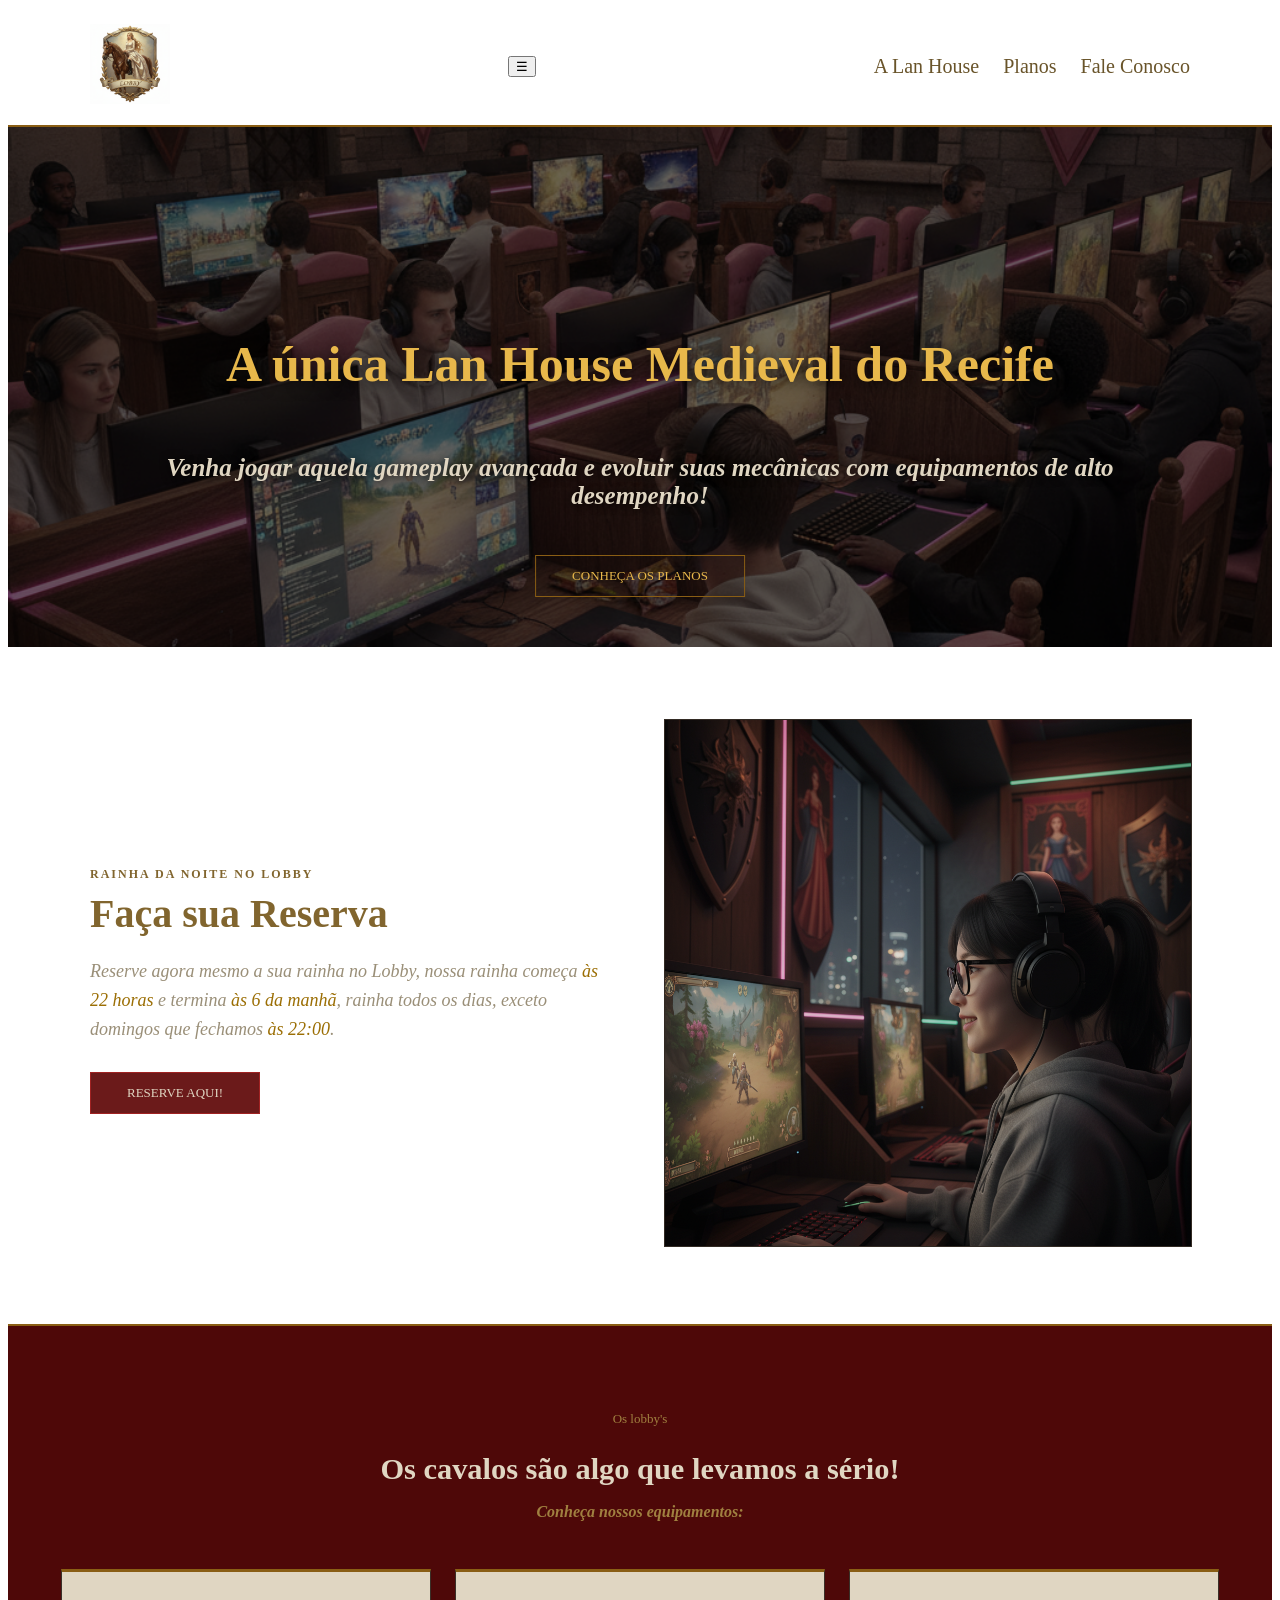
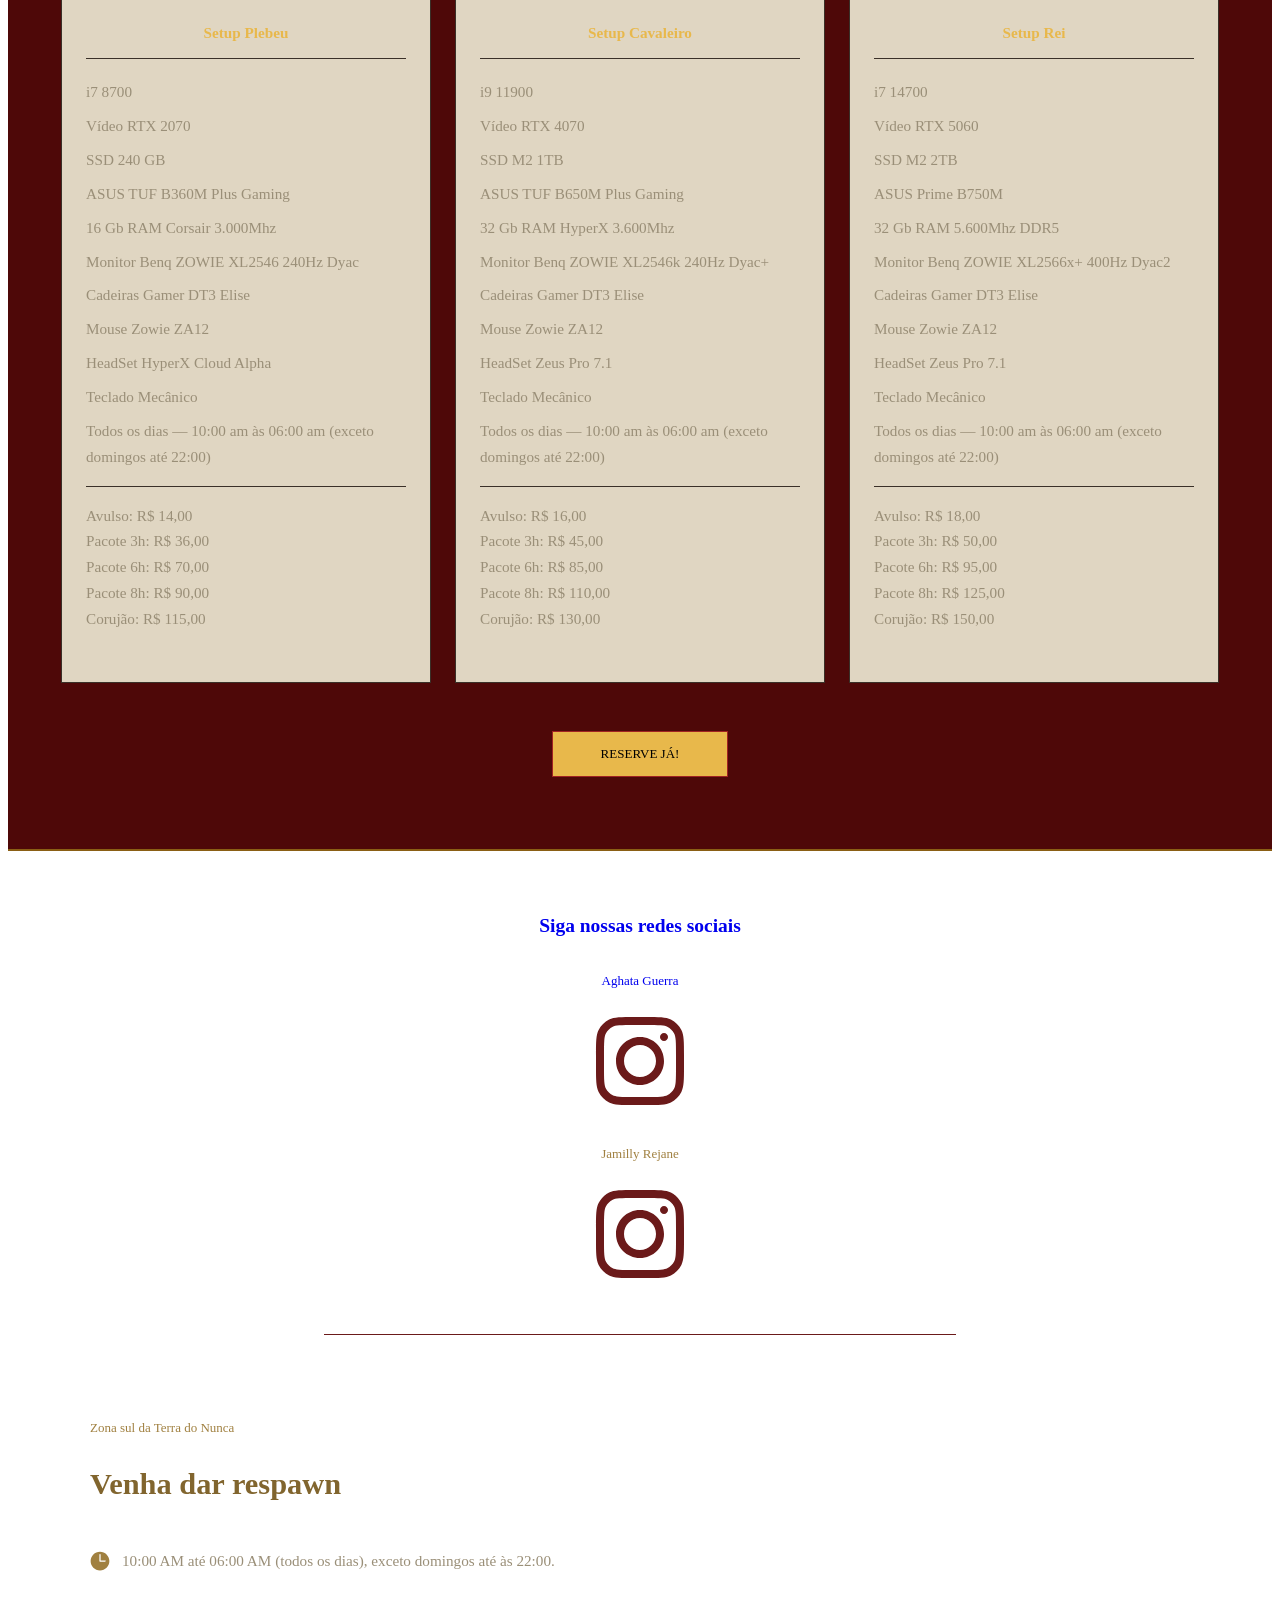
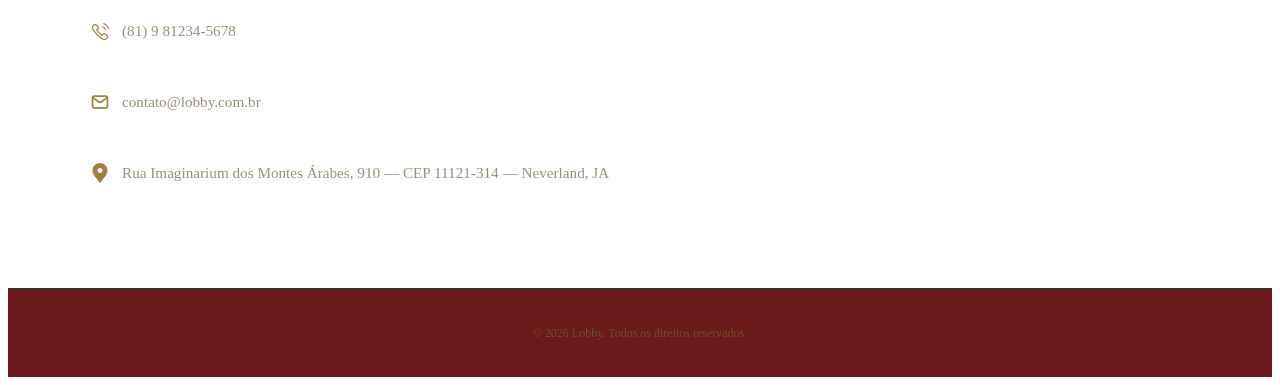
==== commit 24d5fd61: "Merge branch 'main' into media-queries" ====
--- a/index.html
+++ b/index.html
@@ -1,15 +1,12 @@
 <!DOCTYPE html>
 <html lang="pt-br">
-
 <head>
   <meta charset="UTF-8">
   <meta name="viewport" content="width=device-width, initial-scale=1.0">
   <link rel="stylesheet" href="./css/style.css">
   <title>Lobby</title>
 </head>
-
 <body>
-
   <header class="navbar">
     <div class="header">
       <a href="./index.html"><img id="logo" src="./img/brasao lobby.png" alt="Logo lobby"></a>
@@ -23,24 +20,22 @@
   </header>
 
   <main>
-
     <section class="hero">
       <img id="hero-imagem" src="./img/clientes jogando.png" alt="Clientes jogando na lan house">
       <h1 id="hero-titulo">A única Lan House Medieval do Recife</h1>
-      <h3 id="hero-subtitulo">Venha jogar aquela gameplay avançada e evoluir suas mecânicas com equipamentos de alto
-        desempenho!</h3>
-      <button id="hero-botao">CONHEÇA OS PLANOS</button>
+      <h3 id="hero-subtitulo">Venha jogar aquela gameplay avançada e evoluir suas mecânicas com equipamentos de alto desempenho!</h3>
+      <button id="hero-botao" onclick="window.location.href='./forms.html'" >CONHEÇA OS PLANOS</button>
     </section>
 
     <section class="banner-reserva">
       <div class="banner-reserva-texto">
         <h1 class="banner-reserva-tag">RAINHA DA NOITE NO LOBBY</h1>
         <h1 class="banner-reserva-titulo">Faça sua Reserva</h1>
-        <p>Reserve agora mesmo a sua rainha no Lobby, nossa rainha começa <span>às 22 horas</span> e termina <span>às 6
-            da manhã</span>, rainha
-          todos os dias, exceto domingos que fechamos <span>às 22:00</span>.</p>
-        <button>Reserve aqui!</button>
+        <p>Reserve agora mesmo a sua rainha no Lobby, nossa rainha começa <span>às 22 horas</span> e termina <span>às 6 da manhã</span>, rainha todos os dias, exceto domingos que fechamos <span>às 22:00</span>.</p>
+
+        <button onclick="window.location.href='./forms.html'">Reserve aqui!</button>
       </div>
+
       <div class="banner-reserva-imagem">
         <img src="./img/cliente concentrada.png" alt="Cliente concentrada">
       </div>
@@ -50,9 +45,8 @@
       <p class="planos-tag">Os lobby's</p>
       <h2 class="planos-titulo">Os cavalos são algo que levamos a sério!</h2>
       <h3 class="planos-subtitulo">Conheça nossos equipamentos:</h3>
-
       <div class="planos-lista">
-
+        <a href="./forms.html">
         <div class="plano-item">
           <h4>Setup Plebeu</h4>
           <ul>
@@ -76,6 +70,7 @@
           </ul>
         </div>
 
+        <a href="./forms.html">
         <div class="plano-item">
           <h4>Setup Cavaleiro</h4>
           <ul>
@@ -99,6 +94,7 @@
           </ul>
         </div>
 
+        <a href="./forms.html">
         <div class="plano-item">
           <h4>Setup Rei</h4>
           <ul>
@@ -121,41 +117,30 @@
               Corujão: R$ 150,00</li>
           </ul>
         </div>
-
       </div>
-
-      <button class="planos-botao-reserva">Reserve já!</button>
+      <button class="planos-botao-reserva" onclick="window.location.href='./forms.html'">Reserve já!</button>
     </section>
 
-
     <section class="redes-sociais">
-
-      <div>
+      <div >
         <h2>Siga nossas redes sociais</h2>
         <p class="nome">Aghata Guerra</p>
         <a href="https://www.instagram.com/_aghata_christie_/">
           <img src="./img/instagram.svg" alt="Redes Sociais" id="instagram">
-
         </a>
-
         <p class="nome">Jamilly Rejane</p>
         <a href="https://www.instagram.com/jamyrs2/">
           <img src="./img/instagram.svg" alt="Redes Sociais" id="instagram">
-
         </a>
       </div>
+    </section>
 
-    </section>
     <div id="divisao"></div>
 
-    <section class="contato" id="contato">
-
+    <section class="contato">
       <div class="contato-texto">
-
         <p class="contato-tag">Zona sul da Terra do Nunca</p>
-
         <h3>Venha dar respawn</h3>
-
         <div class="contato-info">
           <img src="./img/relogio.svg" alt="Relógio">
           <p>10:00 AM até 06:00 AM (todos os dias), exceto domingos até às 22:00.</p>
@@ -185,16 +170,12 @@
           referrerpolicy="no-referrer-when-downgrade">
         </iframe>
       </div>
-
     </section>
-
   </main>
 
   <footer class="footer">
     <p>© 2026 Lobby. Todos os direitos reservados.</p>
   </footer>
-
-  <script src="./js/script.js"></script>
+  <script src="./script.js"></script>
 </body>
-
 </html>
--- a/css/style.css
+++ b/css/style.css
@@ -1,28 +1,20 @@
+le · CSS
 * {
   margin: 0;
   padding: 0;
   box-sizing: border-box;
 }
-
+ 
 body {
   font-family: 'Crimson Text', serif;
   font-size: 18px;
 }
-
-.menu-toggle {
-  display: none;
-  background: none;
-  border: none;
-  font-size: 1.8rem;
-  color: #69542a;
-  cursor: pointer;
-}
-
+ 
 .navbar {
   background-color: #fff;
   border-bottom: 2px solid #8a5e14;
 }
-
+ 
 .header {
   display: flex;
   align-items: center;
@@ -31,18 +23,18 @@
   margin: 0 auto;
   padding: 16px 32px;
 }
-
+ 
 #logo {
   height: 80px;
   width: 80px;
   object-fit: contain;
 }
-
+ 
 .nav-links {
   display: flex;
   gap: 24px;
 }
-
+ 
 .nav-links a {
   color: #69542a;
   text-decoration: none;
@@ -50,16 +42,16 @@
   font-size: 20px;
   transition: color 0.2s;
 }
-
+ 
 .nav-links a:hover {
   color: #a08040;
 }
-
+ 
 .hero {
   position: relative;
   text-align: center;
 }
-
+ 
 #hero-imagem {
   width: 100%;
   height: 520px;
@@ -67,8 +59,7 @@
   display: block;
   filter: brightness(0.4) sepia(0.2);
 }
-
-/* TÍTULO */
+ 
 #hero-titulo {
   position: absolute;
   top: 32%;
@@ -83,8 +74,7 @@
 
   text-shadow: 0 2px 16px rgba(0, 0, 0, 0.8);
 }
-
-/* SUBTÍTULO */
+ 
 #hero-subtitulo {
   position: absolute;
   top: 58%;
@@ -96,12 +86,13 @@
   font-size: 25px;
   font-style: italic;
   color: #e0d6c2;
-
-  line-height: 1.5;
-
   text-shadow: 0 1px 10px rgba(0, 0, 0, 0.9);
 }
-
+ 
+span {
+  color: #9b6e04;
+}
+ 
 #hero-botao {
   position: absolute;
   bottom: 50px;
@@ -121,17 +112,12 @@
 
   transition: background 0.2s, color 0.2s;
 }
-
-span {
-  color: #9b6e04;
-}
-
-
+ 
 #hero-botao:hover {
   background: #8a5e14;
   color: #fff;
 }
-
+ 
 .banner-reserva {
   display: flex;
   align-items: center;
@@ -140,11 +126,11 @@
   margin: 0 auto;
   padding: 72px 32px;
 }
-
+ 
 .banner-reserva-texto {
   flex: 1;
 }
-
+ 
 .banner-reserva-tag {
   font-family: 'Cinzel', serif;
   font-size: 12px;
@@ -153,21 +139,21 @@
   letter-spacing: 2px;
   margin-bottom: 8px;
 }
-
+ 
 .banner-reserva-titulo {
   font-family: 'Cinzel', serif;
   font-size: 2.5rem;
   color: #81652e;
   margin: 0 0 20px;
 }
-
+ 
 .banner-reserva-texto p {
   color: #9a8f78;
   font-style: italic;
   margin-bottom: 28px;
   line-height: 1.6;
 }
-
+ 
 .banner-reserva-texto button {
   background: #6b1a1a;
   color: #e0d6c2;
@@ -179,23 +165,23 @@
   transition: background 0.2s;
   text-transform: uppercase;
 }
-
+ 
 .banner-reserva-texto button:hover {
   background: #a02222;
   background: #e8b84b;
   color: #000000;
 }
-
+ 
 .banner-reserva-imagem {
   flex: 1;
 }
-
+ 
 .banner-reserva-imagem img {
   width: 100%;
   border: 1px solid #3a3028;
   filter: brightness(0.85) sepia(0.1);
 }
-
+ 
 .planos-container {
   background: #4e0808;
   border-top: 2px solid #8a5e14;
@@ -203,35 +189,35 @@
   padding: 72px 32px;
   text-align: center;
 }
-
+ 
 .planos-tag {
   font-family: 'Cinzel', serif;
   font-size: 13px;
   color: #a08040;
   margin-bottom: 12px;
 }
-
+ 
 .planos-titulo {
   font-family: 'Cinzel', serif;
   font-size: 1.9rem;
   color: #e0d6c2;
   margin-bottom: 8px;
 }
-
+ 
 .planos-subtitulo {
   font-size: 1rem;
   font-style: italic;
   color: #a08040;
   margin-bottom: 48px;
 }
-
+ 
 .planos-lista {
   display: flex;
   gap: 24px;
   justify-content: center;
   flex-wrap: wrap;
 }
-
+ 
 .plano-item {
   flex: 1;
   min-width: 260px;
@@ -243,11 +229,11 @@
   text-align: left;
   transition: border-top-color 0.2s;
 }
-
+ 
 .plano-item:hover {
   border-top-color: #e8b84b;
 }
-
+ 
 .plano-item h4 {
   font-family: 'Cinzel', serif;
   font-size: 0.95rem;
@@ -257,19 +243,19 @@
   margin-bottom: 20px;
   border-bottom: 1px solid #3a3028;
 }
-
+ 
 .plano-item ul {
   list-style: none;
   padding: 0;
 }
-
+ 
 .plano-item li {
   color: #9a8f78;
   font-size: 0.95rem;
   line-height: 1.7;
   margin-bottom: 8px;
 }
-
+ 
 .plano-valores {
   color: #e0d6c2;
   border-top: 1px solid #3a3028;
@@ -277,7 +263,7 @@
   margin-top: 16px;
   margin-bottom: 0;
 }
-
+ 
 .planos-botao-reserva {
   display: block;
   margin: 48px auto 0;
@@ -291,12 +277,12 @@
   transition: background 0.2s;
   text-transform: uppercase;
 }
-
+ 
 .planos-botao-reserva:hover {
   background: #6b1a1a;
   color: #e0d6c2;
 }
-
+ 
 .redes-sociais {
   text-align: center;
   padding: 48px 32px;
@@ -304,20 +290,20 @@
   font-size: 13px;
   color: #a08040;
 }
-
+ 
 .nome {
   padding: 20px 0px 10px;
 }
-
+ 
 #instagram {
   padding-top: 1px;
   width: 8%;
 }
-
+ 
 a {
   text-decoration: none;
 }
-
+ 
 #divisao {
   display: flex;
   align-items: center;
@@ -326,7 +312,7 @@
   width: 50%;
   margin-left: 25%;
 }
-
+ 
 .contato {
   display: flex;
   align-items: flex-start;
@@ -335,61 +321,60 @@
   margin: 0 auto;
   padding: 72px 32px;
 }
-
+ 
 .contato-texto {
   flex: 1;
 }
-
+ 
 .contato-tag {
   font-family: 'Cinzel', serif;
   font-size: 13px;
   color: #a08040;
   margin-bottom: 8px;
 }
-
+ 
 .contato-texto h3 {
   font-family: 'Cinzel', serif;
   font-size: 1.9rem;
   color: #81652e;
   margin-bottom: 32px;
 }
-
+ 
 .contato-info {
   display: flex;
   align-items: center;
   gap: 12px;
   margin-bottom: 16px;
 }
-
+ 
 .contato-info img {
   width: 20px;
   height: 20px;
   object-fit: contain;
 }
-
+ 
 .contato-info p {
   color: #9a8f78;
   font-size: 0.95rem;
   line-height: 1.6;
 }
-
+ 
 .contato-mapa {
   flex: 1;
 }
-
+ 
 .contato-mapa iframe {
   width: 100%;
   border: 1px solid #3a3028;
 }
-
+ 
 .pai {
   display: flex;
   align-items: center;
   justify-content: center;
   padding: 24px 16px;
-
-}
-
+}
+ 
 .boasVindas img {
   width: 100%;
   height: 300px;
@@ -397,7 +382,7 @@
   object-fit: contain;
   border-radius: 750px;
 }
-
+ 
 .form {
   display: flex;
   flex-direction: column;
@@ -410,9 +395,8 @@
   border-radius: 6px;
   border-top: 3px solid #8a5e14;
   padding: 24px;
-
-}
-
+}
+ 
 input {
   width: 100%;
   padding: 10px 14px;
@@ -420,16 +404,15 @@
   border-radius: 7px;
   font-size: 1rem;
   background-color: #d1c3b7;
-
-}
-
+}
+ 
 label {
   display: block;
   margin-bottom: 4px;
   font-size: 0.9rem;
   color: #69542a;
 }
-
+ 
 select {
   appearance: none;
   border: 1px solid #6b1a1a;
@@ -444,7 +427,7 @@
   background-position: right 10px center;
   background-color: #d1c3b7;
 }
-
+ 
 .footer {
   background: #6b1a1a;
   border-top: 2px solid #3a3028;
@@ -454,52 +437,149 @@
   font-size: 12px;
   color: #69542a;
 }
-
-
-@media (max-width: 768px) {
-
-  .menu-toggle {
-    display: block;
-  }
-
-  .nav-links {
-
-    display: none;
-
-    flex-direction: column;
-
-    position: absolute;
-
-    top: 100px;
-
-    left: 0;
-
-    width: 100%;
-
-    background-color: #ffffff;
-
-    padding: 20px;
-
-    gap: 20px;
-
-    z-index: 999;
-
-    border-top: 2px solid #8a5e14;
-
-  }
-
-  .nav-links.aberto {
-
-    display: flex;
-
-  }
-
-  .nav-links a {
-
-    font-size: 18px;
-
-    padding: 10px 0;
-
+ 
+.reserva-container {
+  max-width: 600px;
+  margin: 60px auto;
+  padding: 0 32px;
+}
+ 
+.reserva-tag {
+  font-family: 'Cinzel', serif;
+  font-size: 13px;
+  color: #a08040;
+  letter-spacing: 2px;
+  margin-bottom: 8px;
+}
+ 
+.reserva-titulo {
+  font-family: 'Cinzel', serif;
+  font-size: 2rem;
+  color: #81652e;
+  margin-bottom: 40px;
+}
+ 
+.reserva-secao {
+  margin-bottom: 36px;
+}
+ 
+.reserva-secao h3 {
+  font-family: 'Cinzel', serif;
+  font-size: 0.95rem;
+  color: #81652e;
+  margin-bottom: 16px;
+  border-bottom: 1px solid #c9b99a;
+  padding-bottom: 8px;
+}
+ 
+.plano-opcoes {
+  display: flex;
+  flex-direction: column;
+  gap: 10px;
+}
+ 
+.plano-opcao {
+  display: flex;
+  align-items: center;
+  gap: 12px;
+  background: #e0d6c2;
+  border: 1px solid #c9b99a;
+  border-left: 3px solid #8a5e14;
+  padding: 14px 16px;
+  cursor: pointer;
+  transition: border-left-color 0.2s, background 0.2s;
+}
+ 
+.plano-opcao:hover {
+  border-left-color: #e8b84b;
+  background: #ede6d6;
+}
+ 
+.plano-opcao input[type="radio"] {
+  accent-color: #8a5e14;
+  width: 16px;
+  height: 16px;
+  border: none;
+  padding: 0;
+  background: none;
+}
+ 
+.plano-opcao label {
+  font-family: 'Cinzel', serif;
+  font-size: 0.9rem;
+  color: #69542a;
+  cursor: pointer;
+  margin: 0;
+}
+ 
+.plano-opcao span {
+  margin-left: auto;
+  font-size: 0.85rem;
+  color: #9a8f78;
+}
+ 
+.pagamento-opcoes {
+  display: flex;
+  flex-direction: column;
+  gap: 10px;
+}
+ 
+.pagamento-opcao {
+  display: flex;
+  align-items: center;
+  gap: 12px;
+  background: #e0d6c2;
+  border: 1px solid #c9b99a;
+  border-left: 3px solid #8a5e14;
+  padding: 14px 16px;
+  cursor: pointer;
+  transition: border-left-color 0.2s, background 0.2s;
+}
+ 
+.pagamento-opcao:hover {
+  border-left-color: #e8b84b;
+  background: #ede6d6;
+}
+ 
+.pagamento-opcao input[type="radio"] {
+  accent-color: #8a5e14;
+  width: 16px;
+  height: 16px;
+  border: none;
+  padding: 0;
+  background: none;
+}
+ 
+.pagamento-opcao label {
+  font-family: 'Cinzel', serif;
+  font-size: 0.9rem;
+  color: #69542a;
+  cursor: pointer;
+  margin: 0;
+}
+ 
+.reserva-botao {
+  display: block;
+  width: 100%;
+  background: #6b1a1a;
+  color: #e0d6c2;
+  border: 1px solid #a02222;
+  font-family: 'Cinzel', serif;
+  font-size: 13px;
+  padding: 14px;
+  cursor: pointer;
+  text-transform: uppercase;
+  transition: background 0.2s;
+  margin-top: 8px;
+}
+ 
+.reserva-botao:hover {
+  background: #e8b84b;
+  color: #000;
+}
+ 
+@media (max-width: 600px) {
+  .elemento {
     width: 100%;
 
     text-align: center;
@@ -523,5 +603,3 @@
     font-size: 12px;
     padding: 10px 24px;
   }
-
-}
